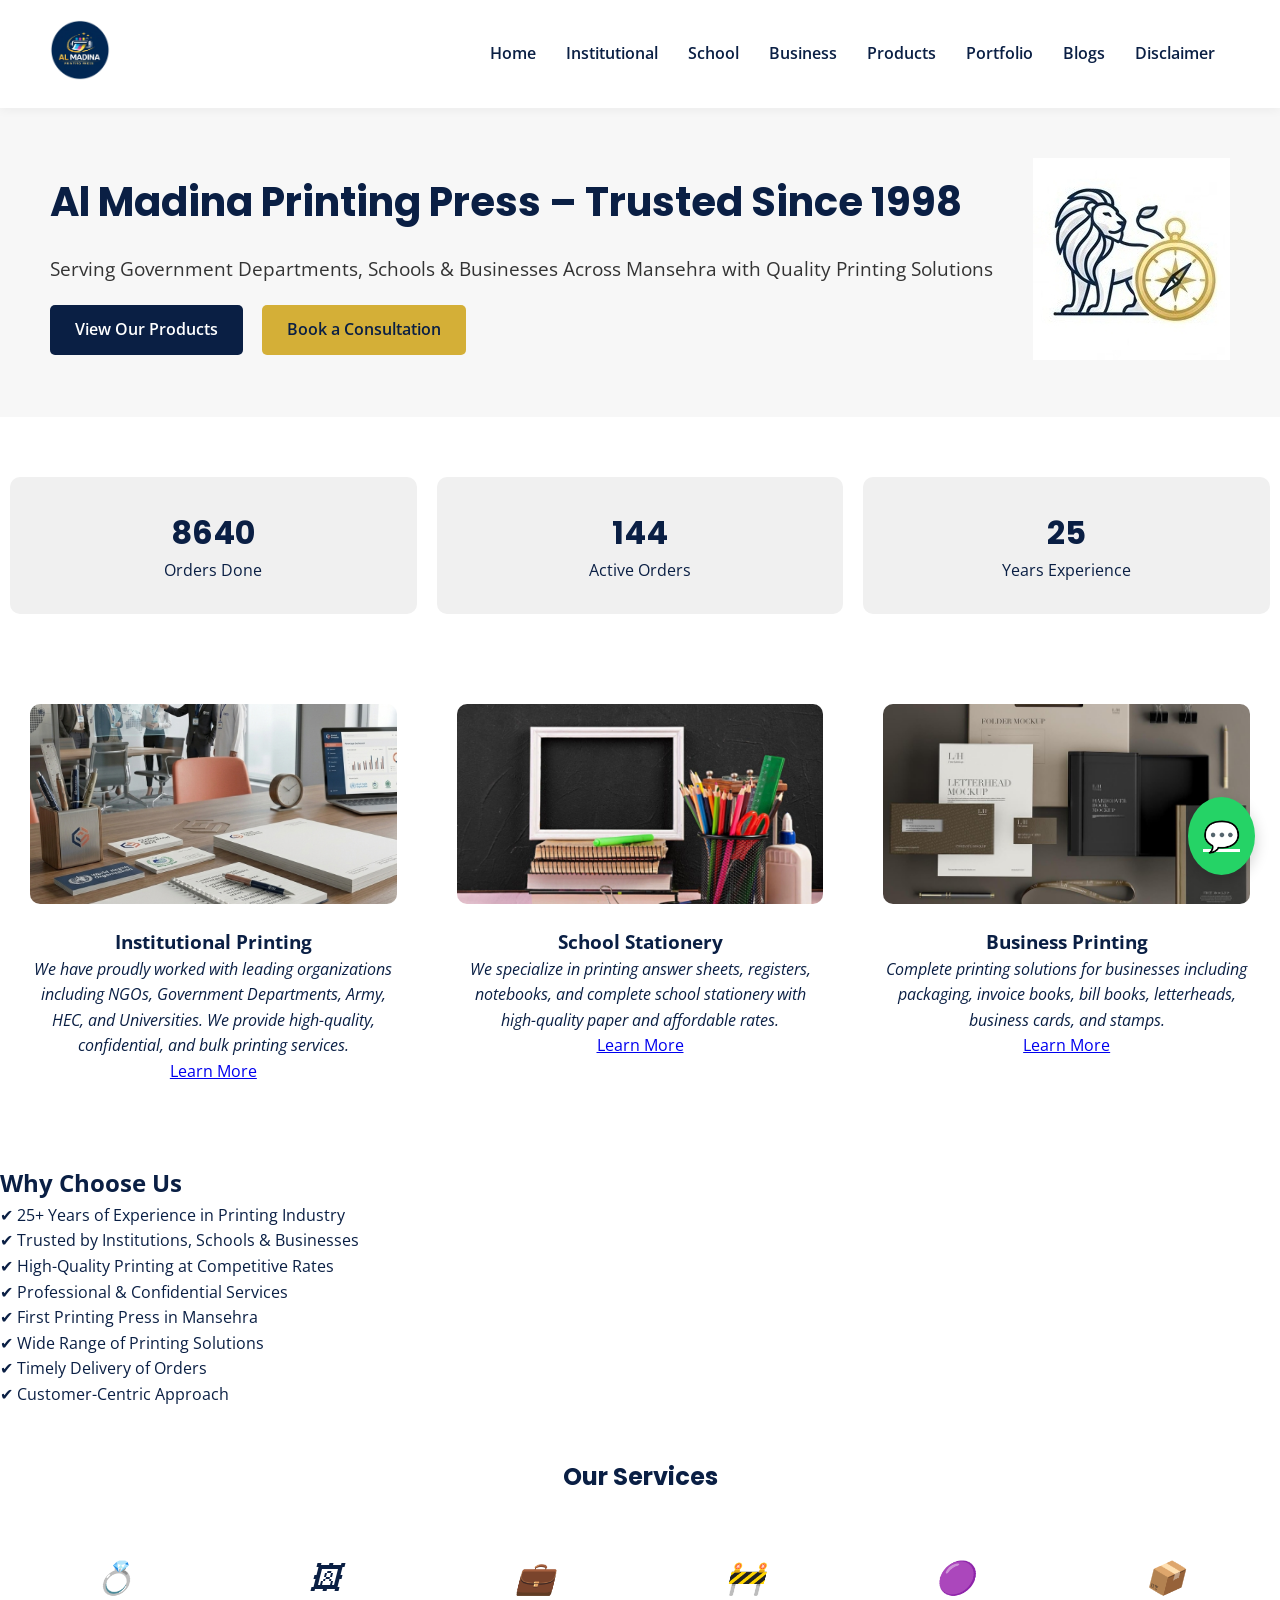
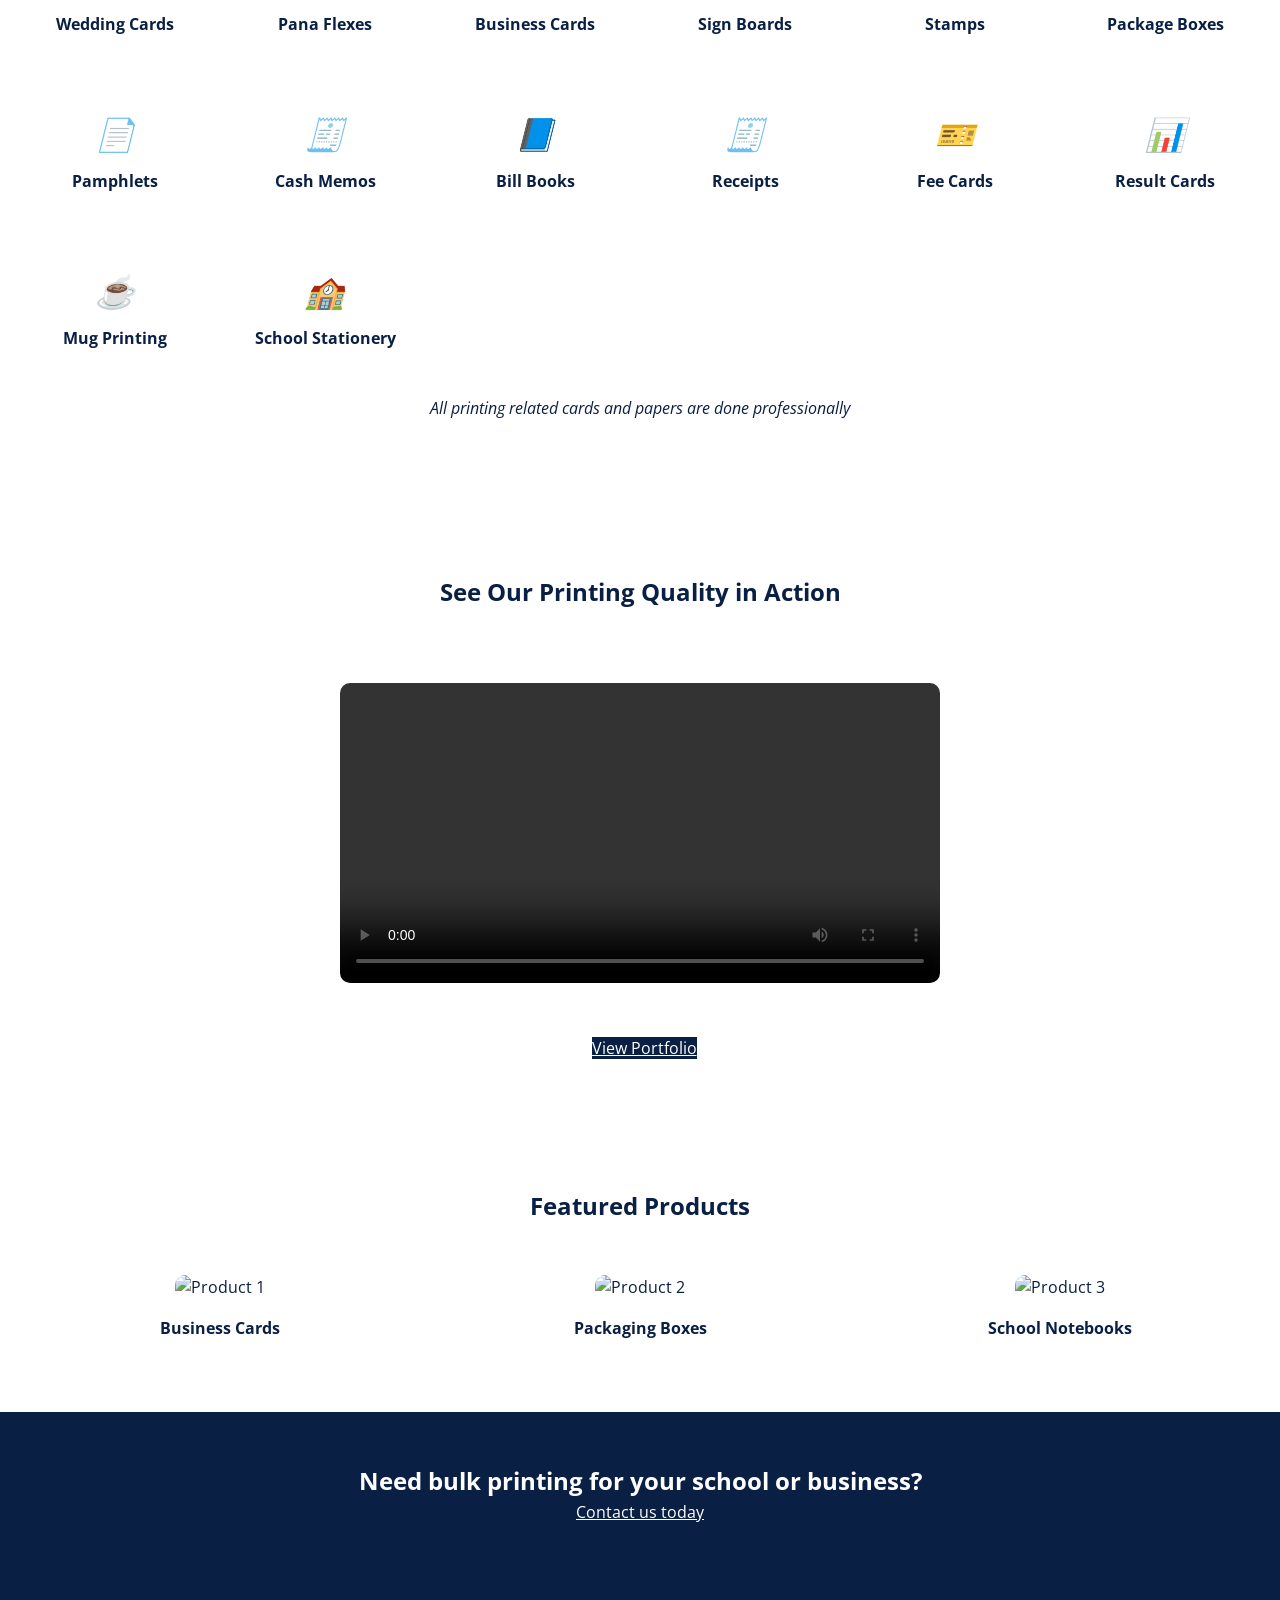
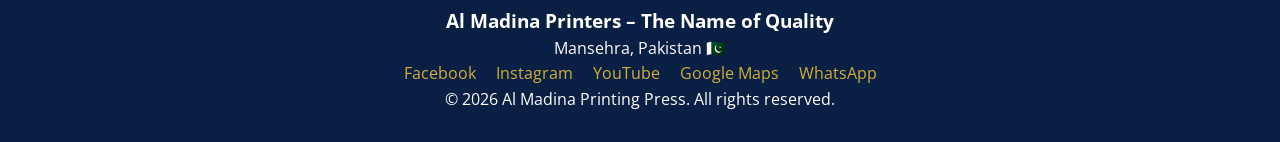
==== index.html @ a1e6d7e3 "Add initial index.html for website Initial commit of the index.html file for Al Madina Printing Pres" ====
<!DOCTYPE html>
<html lang="en">
<head>
  <meta charset="UTF-8">
  <meta name="viewport" content="width=device-width, initial-scale=1.0">
  <title>Al Madina Printing Press | Trusted Printing Services in Mansehra</title>
  <meta name="description" content="Official website of Al Madina Printing Press, offering premium printing services for schools, businesses, and government institutions in Mansehra. Responsive, animated, professional website.">
  
  <!-- Fonts -->
  <link href="https://fonts.googleapis.com/css2?family=Open+Sans&family=Poppins:wght@600;700&display=swap" rel="stylesheet">
  
  <!-- Stylesheet -->
  <link rel="stylesheet" href="style.css">

  <!-- Favicon -->
  <link rel="icon" href="logo.png">
</head>
<body>

  <!-- NAVBAR -->
  <header>
    <nav class="navbar">
      <div class="logo">
        <img src="logo.png" alt="Al Madina Printing Press Logo">
      </div>
      <ul class="nav-links">
        <li><a href="index.html">Home</a></li>
        <li><a href="institutional.html">Institutional</a></li>
        <li><a href="school.html">School</a></li>
        <li><a href="business.html">Business</a></li>
        <li><a href="products.html">Products</a></li>
        <li><a href="portfolio.html">Portfolio</a></li>
        <li><a href="blogs.html">Blogs</a></li>
        <li><a href="disclaimer.html">Disclaimer</a></li>
      </ul>
      <div class="hamburger">
        <span></span><span></span><span></span>
      </div>
    </nav>
  </header>

  <!-- HERO SECTION -->
  <section class="hero">
    <div class="hero-text">
      <h1>Al Madina Printing Press – Trusted Since 1998</h1>
      <p>Serving Government Departments, Schools & Businesses Across Mansehra with Quality Printing Solutions</p>
      <div class="hero-buttons">
        <a href="products.html" class="btn btn-primary">View Our Products</a>
        <a href="https://wa.me/923155527513" class="btn btn-secondary">Book a Consultation</a>
      </div>
    </div>
    <div class="hero-image">
      <img src="hero.png" alt="Hero Image of Printing Press">
    </div>
  </section>

  <!-- STATS SECTION -->
  <section class="stats">
    <div class="stat-card">
      <h2 class="counter" data-target="12000">0</h2>
      <p>Orders Done</p>
    </div>
    <div class="stat-card">
      <h2 class="counter" data-target="150">0</h2>
      <p>Active Orders</p>
    </div>
    <div class="stat-card">
      <h2 class="counter" data-target="25">0</h2>
      <p>Years Experience</p>
    </div>
  </section>

  <!-- 3 MAIN BLOCKS -->
  <section class="main-blocks">
    <div class="block">
      <img src="IP block.png" alt="Institutional Printing">
      <h3>Institutional Printing</h3>
      <p><em>We have proudly worked with leading organizations including NGOs, Government Departments, Army, HEC, and Universities. We provide high-quality, confidential, and bulk printing services.</em></p>
      <a href="institutional.html" class="btn btn-learn">Learn More</a>
    </div>
    <div class="block">
      <img src="SS block.png" alt="School Stationery">
      <h3>School Stationery</h3>
      <p><em>We specialize in printing answer sheets, registers, notebooks, and complete school stationery with high-quality paper and affordable rates.</em></p>
      <a href="school.html" class="btn btn-learn">Learn More</a>
    </div>
    <div class="block">
      <img src="BP block.png" alt="Business Printing">
      <h3>Business Printing</h3>
      <p><em>Complete printing solutions for businesses including packaging, invoice books, bill books, letterheads, business cards, and stamps.</em></p>
      <a href="business.html" class="btn btn-learn">Learn More</a>
    </div>
  </section>

  <!-- WHY CHOOSE US -->
  <section class="why-choose-us">
    <h2>Why Choose Us</h2>
    <ul class="choose-list">
      <li>✔ 25+ Years of Experience in Printing Industry</li>
      <li>✔ Trusted by Institutions, Schools & Businesses</li>
      <li>✔ High-Quality Printing at Competitive Rates</li>
      <li>✔ Professional & Confidential Services</li>
      <li>✔ First Printing Press in Mansehra</li>
      <li>✔ Wide Range of Printing Solutions</li>
      <li>✔ Timely Delivery of Orders</li>
      <li>✔ Customer-Centric Approach</li>
    </ul>
  </section>

  <!-- SERVICES SECTION -->
  <section class="services">
    <h2>Our Services</h2>
    <div class="service-grid">
      <div class="service-card"><i class="icon">💍</i><h4>Wedding Cards</h4></div>
      <div class="service-card"><i class="icon">🖼</i><h4>Pana Flexes</h4></div>
      <div class="service-card"><i class="icon">💼</i><h4>Business Cards</h4></div>
      <div class="service-card"><i class="icon">🚧</i><h4>Sign Boards</h4></div>
      <div class="service-card"><i class="icon">🟣</i><h4>Stamps</h4></div>
      <div class="service-card"><i class="icon">📦</i><h4>Package Boxes</h4></div>
      <div class="service-card"><i class="icon">📄</i><h4>Pamphlets</h4></div>
      <div class="service-card"><i class="icon">🧾</i><h4>Cash Memos</h4></div>
      <div class="service-card"><i class="icon">📘</i><h4>Bill Books</h4></div>
      <div class="service-card"><i class="icon">🧾</i><h4>Receipts</h4></div>
      <div class="service-card"><i class="icon">🎫</i><h4>Fee Cards</h4></div>
      <div class="service-card"><i class="icon">📊</i><h4>Result Cards</h4></div>
      <div class="service-card"><i class="icon">☕</i><h4>Mug Printing</h4></div>
      <div class="service-card"><i class="icon">🏫</i><h4>School Stationery</h4></div>
    </div>
    <p class="services-note"><em>All printing related cards and papers are done professionally</em></p>
  </section>

<!-- VIDEO SECTION -->
‎  <section class="video-section">
‎    <h2>See Our Printing Quality in Action</h2>
‎    <div class="video-container">
‎      <video src="portfolio.mp4" controls loop></video>
‎    </div>
‎    <a href="portfolio.html" class="btn btn-primary">View Portfolio</a>
‎  </section>
‎
  
  <!-- FEATURED PRODUCTS -->
  <section class="featured-products">
    <h2>Featured Products</h2>
    <div class="products-grid">
      <div class="product-card"><img src="product1.png" alt="Product 1"><h4>Business Cards</h4></div>
      <div class="product-card"><img src="product2.png" alt="Product 2"><h4>Packaging Boxes</h4></div>
      <div class="product-card"><img src="product3.png" alt="Product 3"><h4>School Notebooks</h4></div>
    </div>
  </section>

  <!-- CTA SECTION -->
  <section class="cta">
    <h2>Need bulk printing for your school or business?</h2>
    <a href="https://wa.me/923155527513" class="btn btn-primary cta-btn">Contact us today</a>
  </section>

  <!-- FOOTER -->
  <footer>
    <div class="footer-top">
      <h3>Al Madina Printers – The Name of Quality</h3>
      <p>Mansehra, Pakistan 🇵🇰</p>
      <div class="social-links">
        <a href="https://www.facebook.com/graphicsdesigns.printers">Facebook</a>
        <a href="https://www.instagram.com/axlambhi315/">Instagram</a>
        <a href="https://www.youtube.com/channel/UCtE1zO9aeRJGJ1VaBZjP7AQ">YouTube</a>
        <a href="https://maps.app.goo.gl/PntUtG64nj4XSime7">Google Maps</a>
        <a href="https://wa.me/923155527513">WhatsApp</a>
      </div>
      <p>© 2026 Al Madina Printing Press. All rights reserved.</p>
    </div>
  </footer>

  <!-- FLOATING WHATSAPP -->
  <a href="https://wa.me/923155527513" class="whatsapp-float">💬</a>

  <!-- Scripts -->
  <script src="script.js"></script>
</body>
</html>
---- style.css ----
/* ===== GENERAL ===== */
* {
  margin: 0;
  padding: 0;
  box-sizing: border-box;
  font-family: 'Open Sans', sans-serif;
}

body {
  background-color: #FFFFFF;
  color: #0A1F44;
  line-height: 1.6;
}

/* ===== NAVBAR ===== */
.navbar {
  display: flex;
  justify-content: space-between;
  align-items: center;
  padding: 20px 50px;
  background-color: #FFFFFF;
  position: sticky;
  top: 0;
  z-index: 1000;
  box-shadow: 0 2px 10px rgba(0,0,0,0.05);
}

.navbar .logo img {
  height: 60px;
}

.nav-links {
  display: flex;
  list-style: none;
}

.nav-links li a {
  text-decoration: none;
  color: #0A1F44;
  font-weight: 600;
  padding: 10px 15px;
  position: relative;
}

.nav-links li a::after {
  content: '';
  position: absolute;
  width: 0;
  height: 2px;
  background-color: #D4AF37;
  left: 0;
  bottom: 0;
  transition: 0.3s;
}

.nav-links li a:hover::after {
  width: 100%;
}

/* Hamburger */
.hamburger {
  display: none;
  flex-direction: column;
  cursor: pointer;
}
.hamburger span {
  height: 3px;
  width: 25px;
  background: #0A1F44;
  margin-bottom: 5px;
  border-radius: 2px;
}

/* ===== HERO ===== */
.hero {
  display: flex;
  justify-content: space-between;
  align-items: center;
  padding: 50px;
  background-color: #f7f7f7;
  flex-wrap: wrap;
}

.hero-text h1 {
  font-family: 'Poppins', sans-serif;
  font-size: 2.5rem;
  color: #0A1F44;
  margin-bottom: 20px;
  animation: fadeInUp 1s ease forwards;
}

.hero-text p {
  font-size: 1.2rem;
  margin-bottom: 20px;
  color: #333;
  animation: fadeInUp 1.2s ease forwards;
}

.hero-buttons .btn {
  padding: 12px 25px;
  margin-right: 15px;
  border-radius: 5px;
  text-decoration: none;
  font-weight: 600;
  transition: 0.3s;
  display: inline-block;
  animation: fadeInUp 1.4s ease forwards;
}

.btn-primary {
  background-color: #0A1F44;
  color: #fff;
}

.btn-primary:hover {
  background-color: #D4AF37;
  color: #0A1F44;
}

.btn-secondary {
  background-color: #D4AF37;
  color: #0A1F44;
}

.btn-secondary:hover {
  background-color: #0A1F44;
  color: #fff;
}

/* HERO VIDEO / IMAGE */
.hero-video img, .hero-video video {
  max-width: 450px;
  width: 100%;
  border-radius: 10px;
  animation: fadeIn 1.5s ease forwards;
}

/* ===== STATS ===== */
.stats {
  display: flex;
  justify-content: space-around;
  margin: 50px 0;
  flex-wrap: wrap;
}

.stat-card {
  background: #f0f0f0;
  padding: 30px 20px;
  border-radius: 10px;
  text-align: center;
  margin: 10px;
  flex: 1 1 200px;
  animation: fadeInUp 1s ease forwards;
}

.stat-card h2 {
  font-family: 'Poppins', sans-serif;
  font-size: 2rem;
  color: #0A1F44;
}

/* ===== MAIN BLOCKS ===== */
.main-blocks {
  display: flex;
  justify-content: space-between;
  flex-wrap: wrap;
  margin: 50px 0;
}

.block {
  background: #fff;
  text-align: center;
  flex: 1 1 300px;
  margin: 10px;
  border-radius: 10px;
  padding: 20px;
  transition: transform 0.3s, box-shadow 0.3s;
}

.block img {
  width: 100%;
  height: 200px;
  object-fit: cover;
  border-radius: 10px;
  margin-bottom: 15px;
}

.block:hover {
  transform: scale(1.05);
  box-shadow: 0 15px 30px rgba(0,0,0,0.2);
}

/* ===== SERVICES ===== */
.services {
  padding: 50px 20px;
  text-align: center;
}

.services h2 {
  font-family: 'Poppins', sans-serif;
  margin-bottom: 30px;
}

.service-grid {
  display: grid;
  grid-template-columns: repeat(auto-fit, minmax(180px, 1fr));
  gap: 20px;
}

.service-card {
  background: #fff;
  border-radius: 10px;
  padding: 25px 15px;
  transition: transform 0.3s, box-shadow 0.3s;
  cursor: pointer;
}

.service-card:hover, .service-card.active {
  transform: scale(1.08);
  box-shadow: 0 20px 40px rgba(0,0,0,0.2);
  border: 2px solid #D4AF37;
}

.service-card i {
  font-size: 2rem;
  margin-bottom: 10px;
  display: block;
  color: #0A1F44;
}

.services-note {
  margin-top: 20px;
  font-style: italic;
}

/* ===== VIDEO SECTION ===== */
.video-section {
  padding: 50px 20px;
  text-align: center;
}

.video-container {
  max-width: 600px;
  margin: 20px auto;
}

.video-container video {
  width: 100%;
  border-radius: 10px;
}

/* ===== FEATURED PRODUCTS ===== */
.featured-products {
  padding: 50px 20px;
  text-align: center;
}

.products-grid {
  display: grid;
  grid-template-columns: repeat(auto-fit, minmax(180px, 1fr));
  gap: 20px;
  margin-top: 30px;
}

.product-card {
  background: #fff;
  border-radius: 10px;
  padding: 20px;
  transition: transform 0.3s, box-shadow 0.3s;
}

.product-card img {
  width: 100%;
  border-radius: 10px;
  margin-bottom: 15px;
}

.product-card:hover, .product-card.active {
  transform: scale(1.08);
  box-shadow: 0 20px 40px rgba(0,0,0,0.2);
  border: 2px solid #D4AF37;
}

/* ===== CTA ===== */
.cta {
  background: #0A1F44;
  color: #fff;
  text-align: center;
  padding: 50px 20px;
}

.cta .cta-btn {
  margin-top: 20px;
}

/* ===== FOOTER ===== */
footer {
  background: #0A1F44;
  color: #fff;
  padding: 30px 20px;
  text-align: center;
}

footer a {
  color: #D4AF37;
  margin: 0 8px;
  text-decoration: none;
}

footer a:hover {
  text-decoration: underline;
}

/* ===== FLOATING WHATSAPP ===== */
.whatsapp-float {
  position: fixed;
  bottom: 25px;
  right: 25px;
  background-color: #25D366;
  color: #fff;
  font-size: 30px;
  padding: 15px;
  border-radius: 50%;
  z-index: 1000;
  box-shadow: 0 5px 15px rgba(0,0,0,0.2);
}

/* ===== ANIMATIONS ===== */
@keyframes fadeInUp {
  0% {opacity:0; transform: translateY(20px);}
  100% {opacity:1; transform: translateY(0);}
}

@keyframes fadeIn {
  0% {opacity:0;}
  100% {opacity:1;}
}

/* ===== RESPONSIVE ===== */
@media (max-width: 991px) {
  .hero {flex-direction: column; text-align: center;}
  .hero-video {margin-top: 30px;}
  .nav-links {display: none; flex-direction: column;}
  .hamburger {display: flex;}
                               }
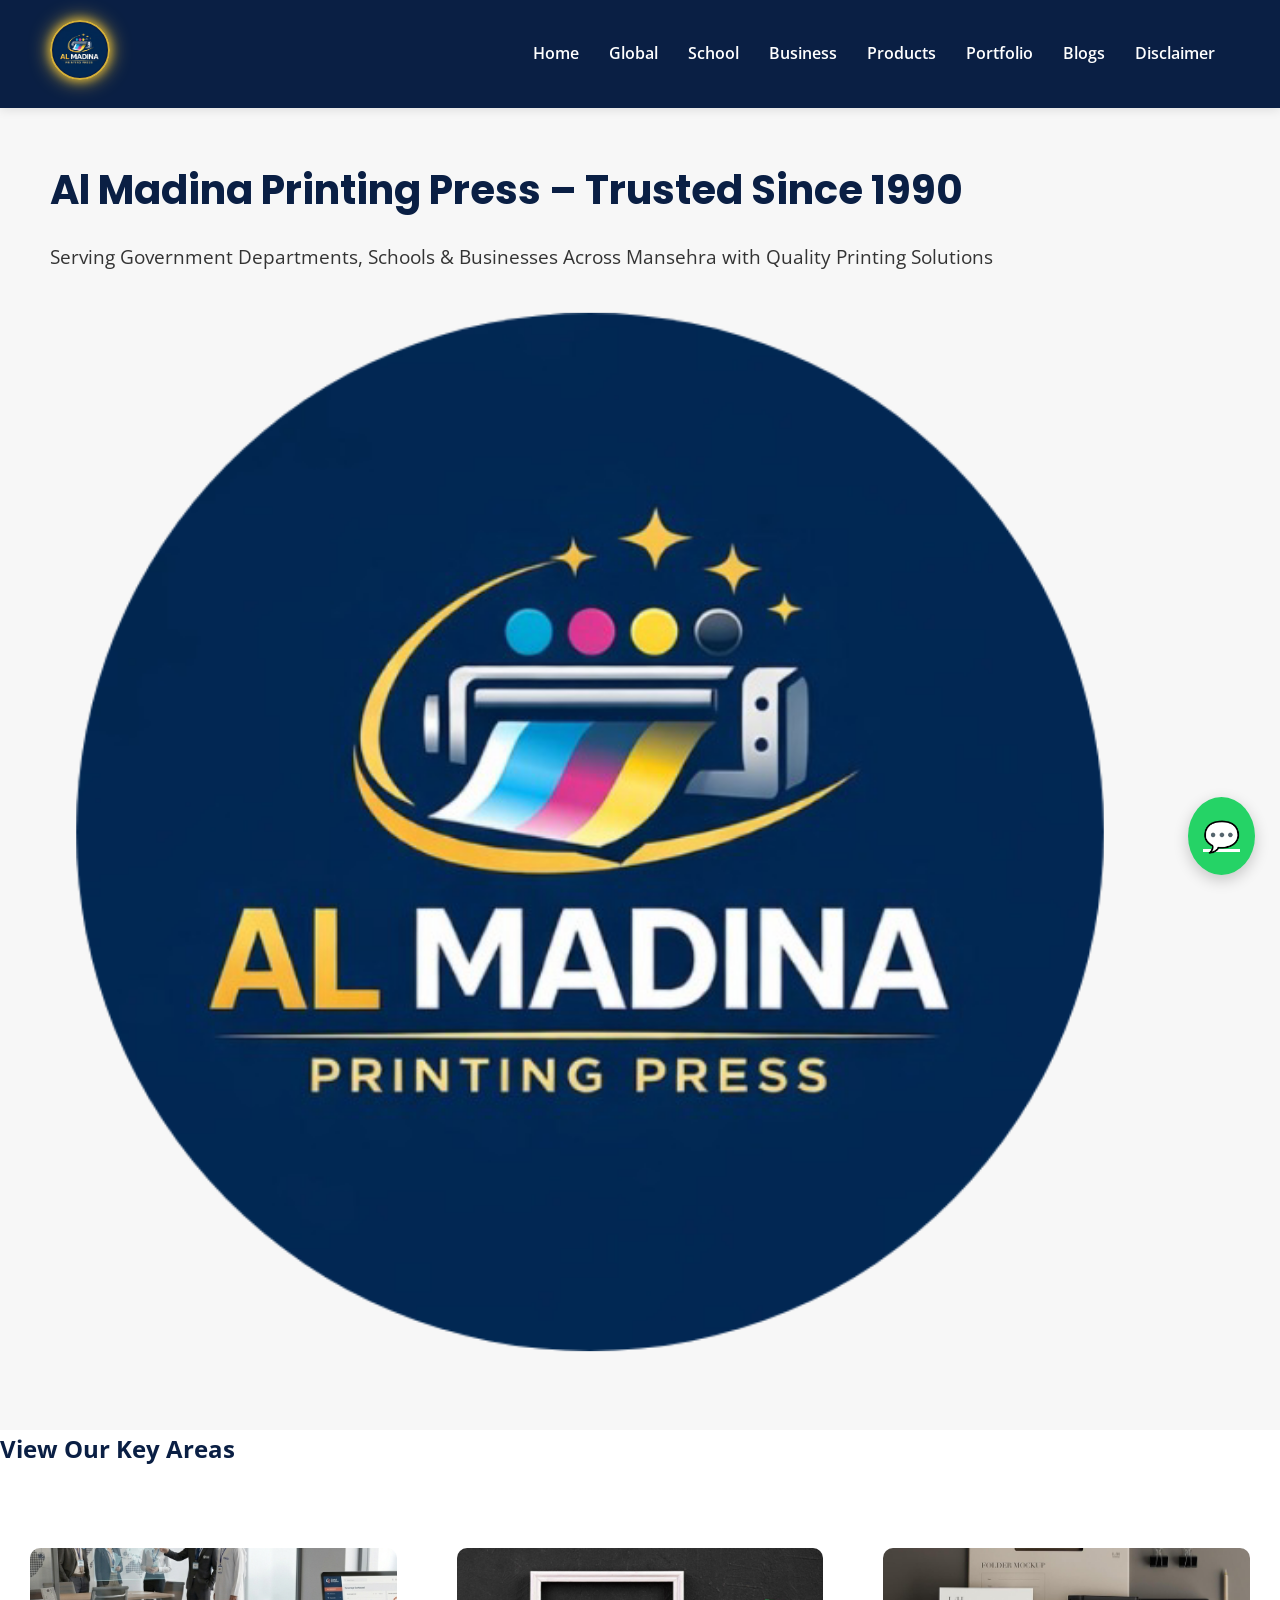
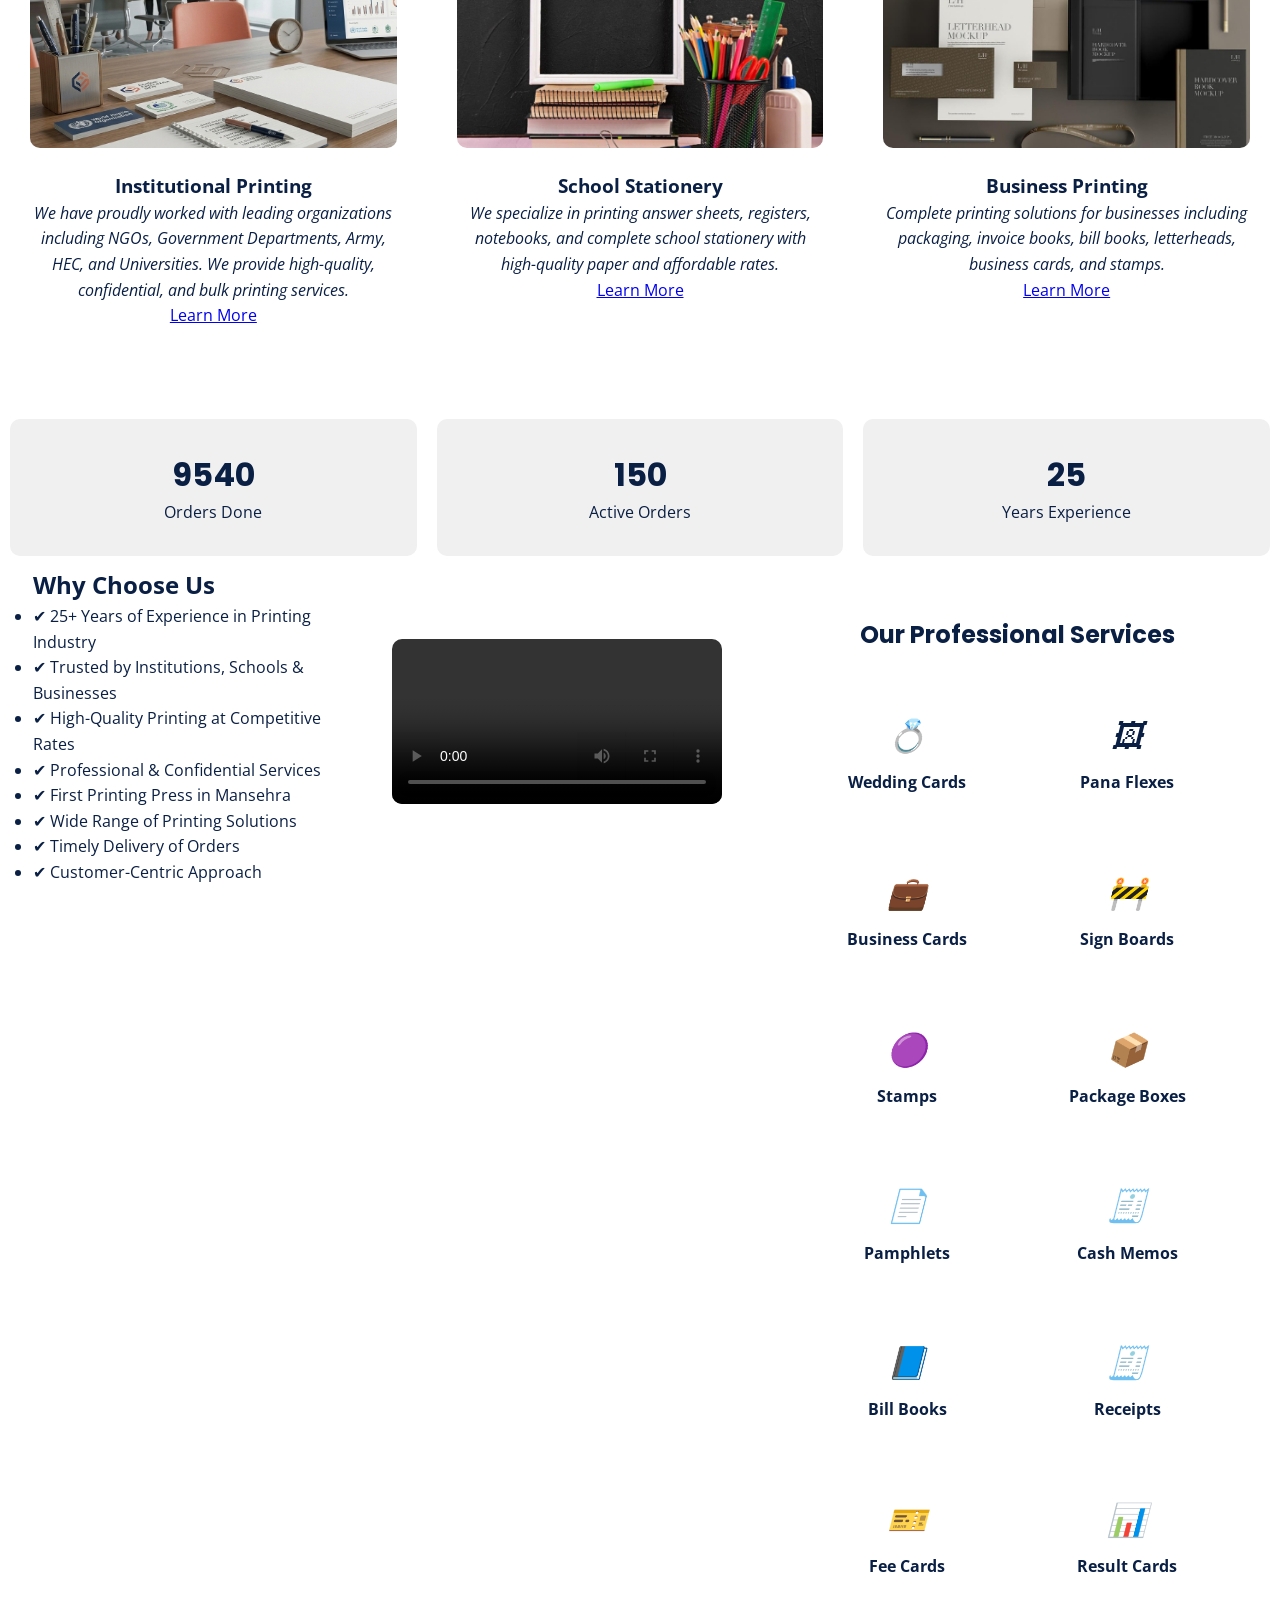
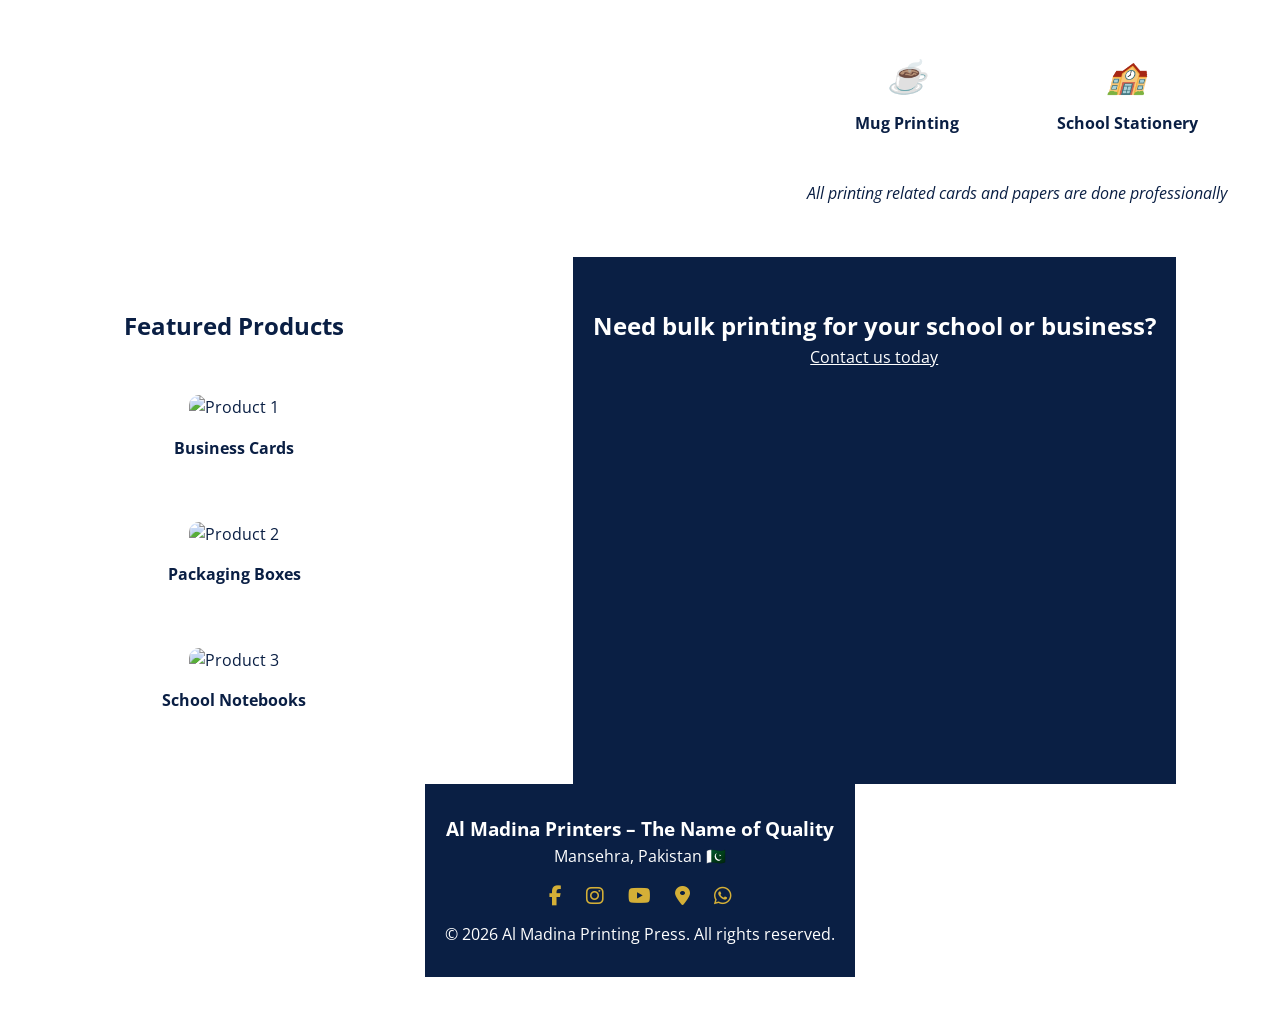
==== commit 180b993e: "Update navigation and content in index.html" ====
--- a/index.html
+++ b/index.html
@@ -8,6 +8,9 @@
   
   <!-- Fonts -->
   <link href="https://fonts.googleapis.com/css2?family=Open+Sans&family=Poppins:wght@600;700&display=swap" rel="stylesheet">
+
+
+  <link rel="stylesheet" href="https://cdnjs.cloudflare.com/ajax/libs/font-awesome/6.5.0/css/all.min.css">
   
   <!-- Stylesheet -->
   <link rel="stylesheet" href="style.css">
@@ -25,7 +28,7 @@
       </div>
       <ul class="nav-links">
         <li><a href="index.html">Home</a></li>
-        <li><a href="institutional.html">Institutional</a></li>
+        <li><a href="institutional.html">Global</a></li>
         <li><a href="school.html">School</a></li>
         <li><a href="business.html">Business</a></li>
         <li><a href="products.html">Products</a></li>
@@ -42,34 +45,22 @@
   <!-- HERO SECTION -->
   <section class="hero">
     <div class="hero-text">
-      <h1>Al Madina Printing Press – Trusted Since 1998</h1>
+      <h1>Al Madina Printing Press – Trusted Since 1990</h1>
       <p>Serving Government Departments, Schools & Businesses Across Mansehra with Quality Printing Solutions</p>
-      <div class="hero-buttons">
-        <a href="products.html" class="btn btn-primary">View Our Products</a>
-        <a href="https://wa.me/923155527513" class="btn btn-secondary">Book a Consultation</a>
-      </div>
+      
     </div>
     <div class="hero-image">
-      <img src="hero.png" alt="Hero Image of Printing Press">
+      <img src="logo.png" alt="Hero Image of Printing Press">
     </div>
   </section>
 
-  <!-- STATS SECTION -->
-  <section class="stats">
-    <div class="stat-card">
-      <h2 class="counter" data-target="12000">0</h2>
-      <p>Orders Done</p>
-    </div>
-    <div class="stat-card">
-      <h2 class="counter" data-target="150">0</h2>
-      <p>Active Orders</p>
-    </div>
-    <div class="stat-card">
-      <h2 class="counter" data-target="25">0</h2>
-      <p>Years Experience</p>
-    </div>
+
+    
   </section>
-
+<section class="main-heading">
+  <h2>View Our Key Areas</h2>
+</section>
+  
   <!-- 3 MAIN BLOCKS -->
   <section class="main-blocks">
     <div class="block">
@@ -92,24 +83,54 @@
     </div>
   </section>
 
-  <!-- WHY CHOOSE US -->
-  <section class="why-choose-us">
-    <h2>Why Choose Us</h2>
-    <ul class="choose-list">
-      <li>✔ 25+ Years of Experience in Printing Industry</li>
-      <li>✔ Trusted by Institutions, Schools & Businesses</li>
-      <li>✔ High-Quality Printing at Competitive Rates</li>
-      <li>✔ Professional & Confidential Services</li>
-      <li>✔ First Printing Press in Mansehra</li>
-      <li>✔ Wide Range of Printing Solutions</li>
-      <li>✔ Timely Delivery of Orders</li>
-      <li>✔ Customer-Centric Approach</li>
-    </ul>
-  </section>
+
+  
+  <!-- STATS SECTION -->
+  <section class="stats">
+    <div class="stat-card">
+      <h2 class="counter" data-target="12000">0</h2>
+      <p>Orders Done</p>
+    </div>
+    <div class="stat-card">
+      <h2 class="counter" data-target="150">0</h2>
+      <p>Active Orders</p>
+    </div>
+    <div class="stat-card">
+      <h2 class="counter" data-target="25">0</h2>
+      <p>Years Experience</p>
+    </div>
+
+
+    
+<section class="why-choose-us">
+  <div class="choose-container">
+
+    <!-- LEFT CONTENT -->
+    <div class="choose-content">
+      <h2>Why Choose Us</h2>
+      <ul class="choose-list">
+        <li>✔ 25+ Years of Experience in Printing Industry</li>
+        <li>✔ Trusted by Institutions, Schools & Businesses</li>
+        <li>✔ High-Quality Printing at Competitive Rates</li>
+        <li>✔ Professional & Confidential Services</li>
+        <li>✔ First Printing Press in Mansehra</li>
+        <li>✔ Wide Range of Printing Solutions</li>
+        <li>✔ Timely Delivery of Orders</li>
+        <li>✔ Customer-Centric Approach</li>
+      </ul>
+    </div>
+
+    <!-- RIGHT VIDEO -->
+    <div class="choose-video">
+<video id="portfolioVideo" src="portfolio.mp4" controls></video>
+    </div>
+
+  </div>
+</section>
 
   <!-- SERVICES SECTION -->
   <section class="services">
-    <h2>Our Services</h2>
+    <h2>Our Professional Services</h2>
     <div class="service-grid">
       <div class="service-card"><i class="icon">💍</i><h4>Wedding Cards</h4></div>
       <div class="service-card"><i class="icon">🖼</i><h4>Pana Flexes</h4></div>
@@ -129,15 +150,7 @@
     <p class="services-note"><em>All printing related cards and papers are done professionally</em></p>
   </section>
 
-<!-- VIDEO SECTION -->
-‎  <section class="video-section">
-‎    <h2>See Our Printing Quality in Action</h2>
-‎    <div class="video-container">
-‎      <video src="portfolio.mp4" controls loop></video>
-‎    </div>
-‎    <a href="portfolio.html" class="btn btn-primary">View Portfolio</a>
-‎  </section>
-‎
+
   
   <!-- FEATURED PRODUCTS -->
   <section class="featured-products">
@@ -161,12 +174,12 @@
       <h3>Al Madina Printers – The Name of Quality</h3>
       <p>Mansehra, Pakistan 🇵🇰</p>
       <div class="social-links">
-        <a href="https://www.facebook.com/graphicsdesigns.printers">Facebook</a>
-        <a href="https://www.instagram.com/axlambhi315/">Instagram</a>
-        <a href="https://www.youtube.com/channel/UCtE1zO9aeRJGJ1VaBZjP7AQ">YouTube</a>
-        <a href="https://maps.app.goo.gl/PntUtG64nj4XSime7">Google Maps</a>
-        <a href="https://wa.me/923155527513">WhatsApp</a>
-      </div>
+  <a href="https://www.facebook.com/graphicsdesigns.printers"><i class="fab fa-facebook-f"></i></a>
+  <a href="https://www.instagram.com/axlambhi315/"><i class="fab fa-instagram"></i></a>
+  <a href="https://www.youtube.com/channel/UCtE1zO9aeRJGJ1VaBZjP7AQ"><i class="fab fa-youtube"></i></a>
+  <a href="https://maps.app.goo.gl/PntUtG64nj4XSime7"><i class="fas fa-map-marker-alt"></i></a>
+  <a href="https://wa.me/923155527513"><i class="fab fa-whatsapp"></i></a>
+</div>
       <p>© 2026 Al Madina Printing Press. All rights reserved.</p>
     </div>
   </footer>
--- a/style.css
+++ b/style.css
@@ -12,23 +12,29 @@
   line-height: 1.6;
 }
 
+
 /* ===== NAVBAR ===== */
 .navbar {
   display: flex;
   justify-content: space-between;
   align-items: center;
   padding: 20px 50px;
-  background-color: #FFFFFF;
+  background-color: #0A1F44; /* DARK BLUE */
   position: sticky;
   top: 0;
   z-index: 1000;
-  box-shadow: 0 2px 10px rgba(0,0,0,0.05);
-}
-
+  box-shadow: 0 2px 10px rgba(0,0,0,0.1);
+}
+
+/* LOGO WITH GOLDEN GLOW */
 .navbar .logo img {
   height: 60px;
-}
-
+  border-radius: 50%;
+  border: 2px solid #D4AF37;
+  box-shadow: 0 0 10px #D4AF37, 0 0 20px #D4AF37;
+}
+
+/* NAV LINKS */
 .nav-links {
   display: flex;
   list-style: none;
@@ -36,12 +42,13 @@
 
 .nav-links li a {
   text-decoration: none;
-  color: #0A1F44;
+  color: #fff; /* WHITE TEXT */
   font-weight: 600;
   padding: 10px 15px;
   position: relative;
 }
 
+/* GOLDEN UNDERLINE EFFECT */
 .nav-links li a::after {
   content: '';
   position: absolute;
@@ -57,19 +64,21 @@
   width: 100%;
 }
 
-/* Hamburger */
+/* HAMBURGER */
 .hamburger {
   display: none;
   flex-direction: column;
   cursor: pointer;
 }
+
 .hamburger span {
   height: 3px;
   width: 25px;
-  background: #0A1F44;
+  background: #fff; /* WHITE ICON */
   margin-bottom: 5px;
   border-radius: 2px;
 }
+
 
 /* ===== HERO ===== */
 .hero {
@@ -326,16 +335,18 @@
 }
 
 /* ===== ANIMATIONS ===== */
-@keyframes fadeInUp {
-  0% {opacity:0; transform: translateY(20px);}
-  100% {opacity:1; transform: translateY(0);}
-}
-
-@keyframes fadeIn {
-  0% {opacity:0;}
-  100% {opacity:1;}
-}
-
+
+.block, .service-card, .product-card {
+  transition: transform 0.4s ease, box-shadow 0.4s ease;
+}
+
+.block:hover,
+.service-card:hover,
+.product-card:hover {
+  transform: translateY(-10px) scale(1.05);
+  box-shadow: 0 20px 40px rgba(0,0,0,0.2);
+  border: 2px solid #D4AF37;
+}
 /* ===== RESPONSIVE ===== */
 @media (max-width: 991px) {
   .hero {flex-direction: column; text-align: center;}
@@ -343,3 +354,67 @@
   .nav-links {display: none; flex-direction: column;}
   .hamburger {display: flex;}
                                }
+
+
+/* ===== WHY CHOOSE US + VIDEO ===== */
+.choose-container {
+  display: flex;
+  align-items: center;
+  justify-content: space-between;
+  gap: 30px;
+  flex-wrap: wrap;
+}
+
+.choose-content {
+  flex: 1;
+}
+
+.choose-video {
+  flex: 1;
+  max-width: 500px;
+}
+
+.choose-video video {
+  width: 100%;
+  border-radius: 10px;
+}
+
+/* MOBILE RESPONSIVE */
+@media (max-width: 768px) {
+  .choose-container {
+    flex-direction: column;
+  }
+
+  .choose-video {
+    margin-top: 20px;
+  }
+}
+
+
+.social-links a {
+  display: inline-block;
+  margin: 10px;
+  font-size: 20px;
+  color: #D4AF37;
+  transition: 0.3s;
+}
+
+.social-links a:hover {
+  color: #fff;
+  transform: scale(1.2);
+}
+
+
+/* ===== SCROLL ANIMATION ===== */
+.hidden {
+  opacity: 0;
+  transform: translateY(40px);
+  transition: all 0.8s ease;
+}
+
+.show {
+  opacity: 1;
+  transform: translateY(0);
+}
+
+
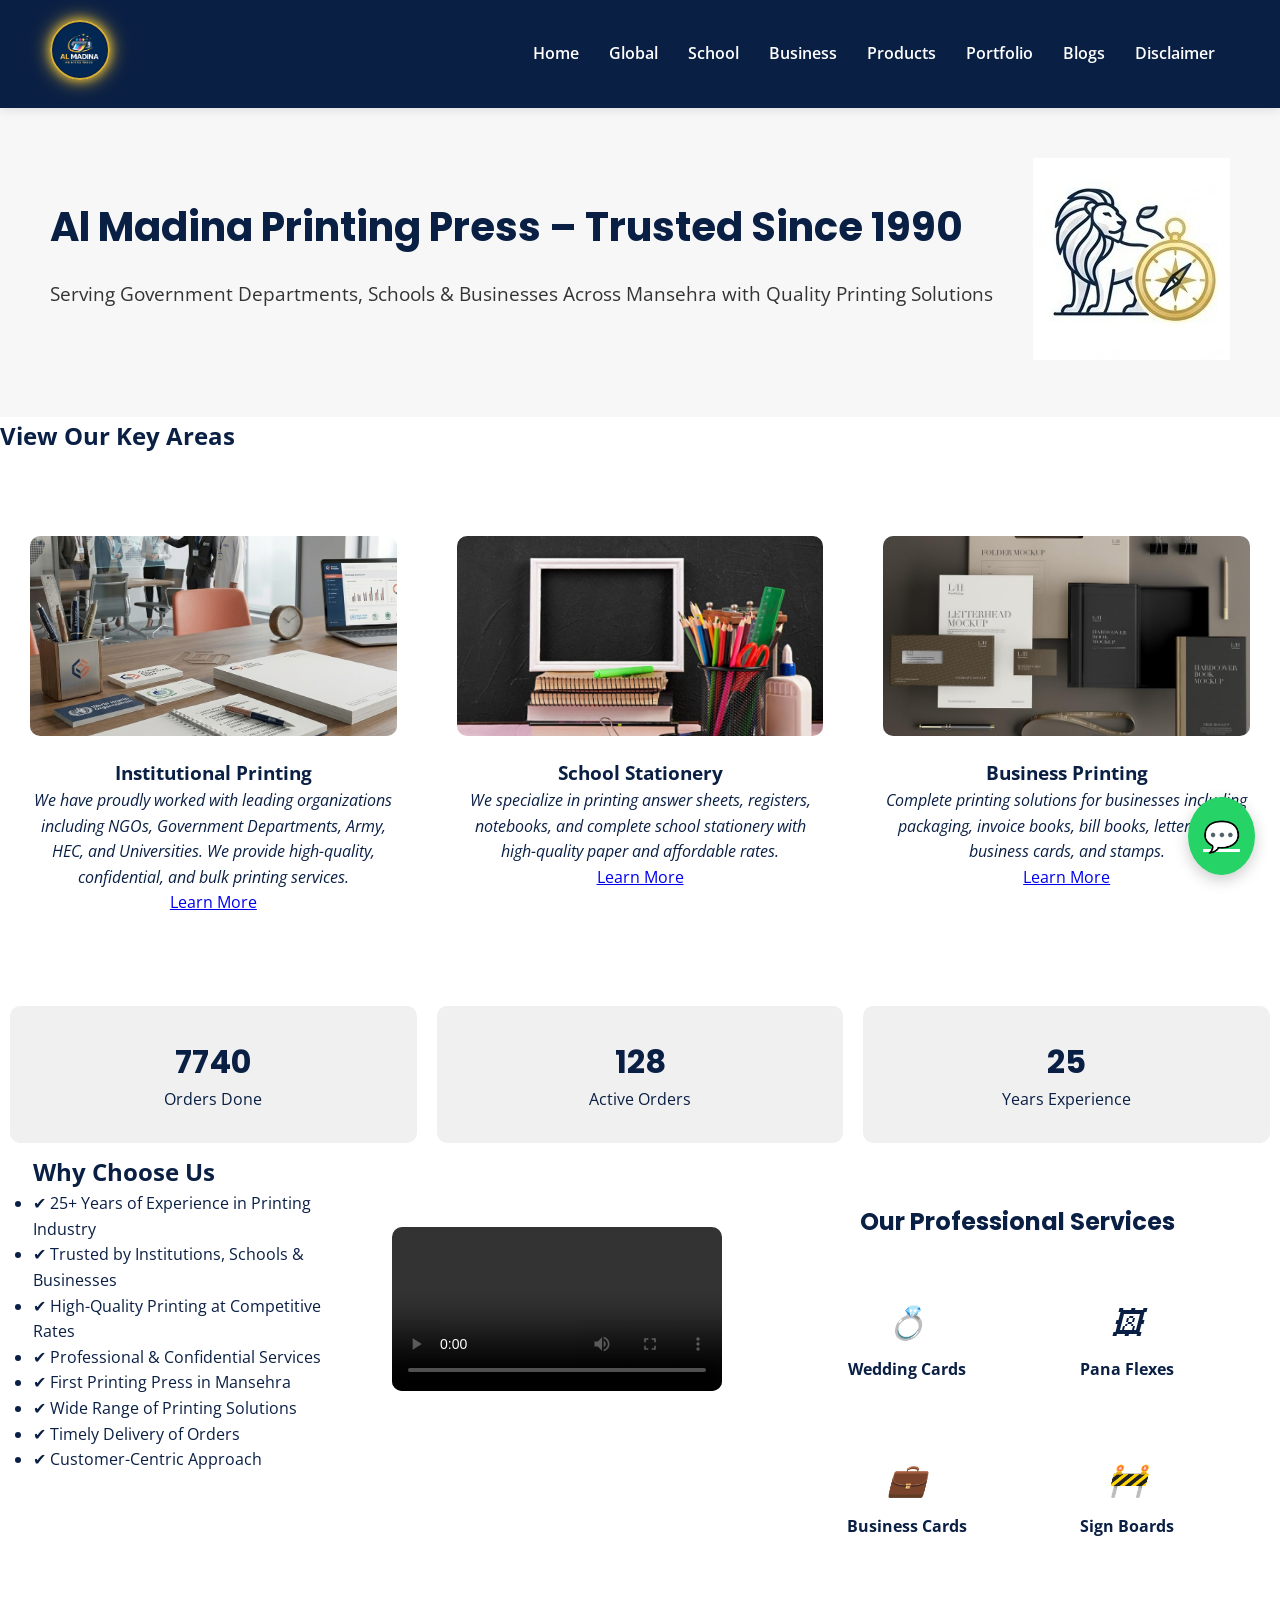
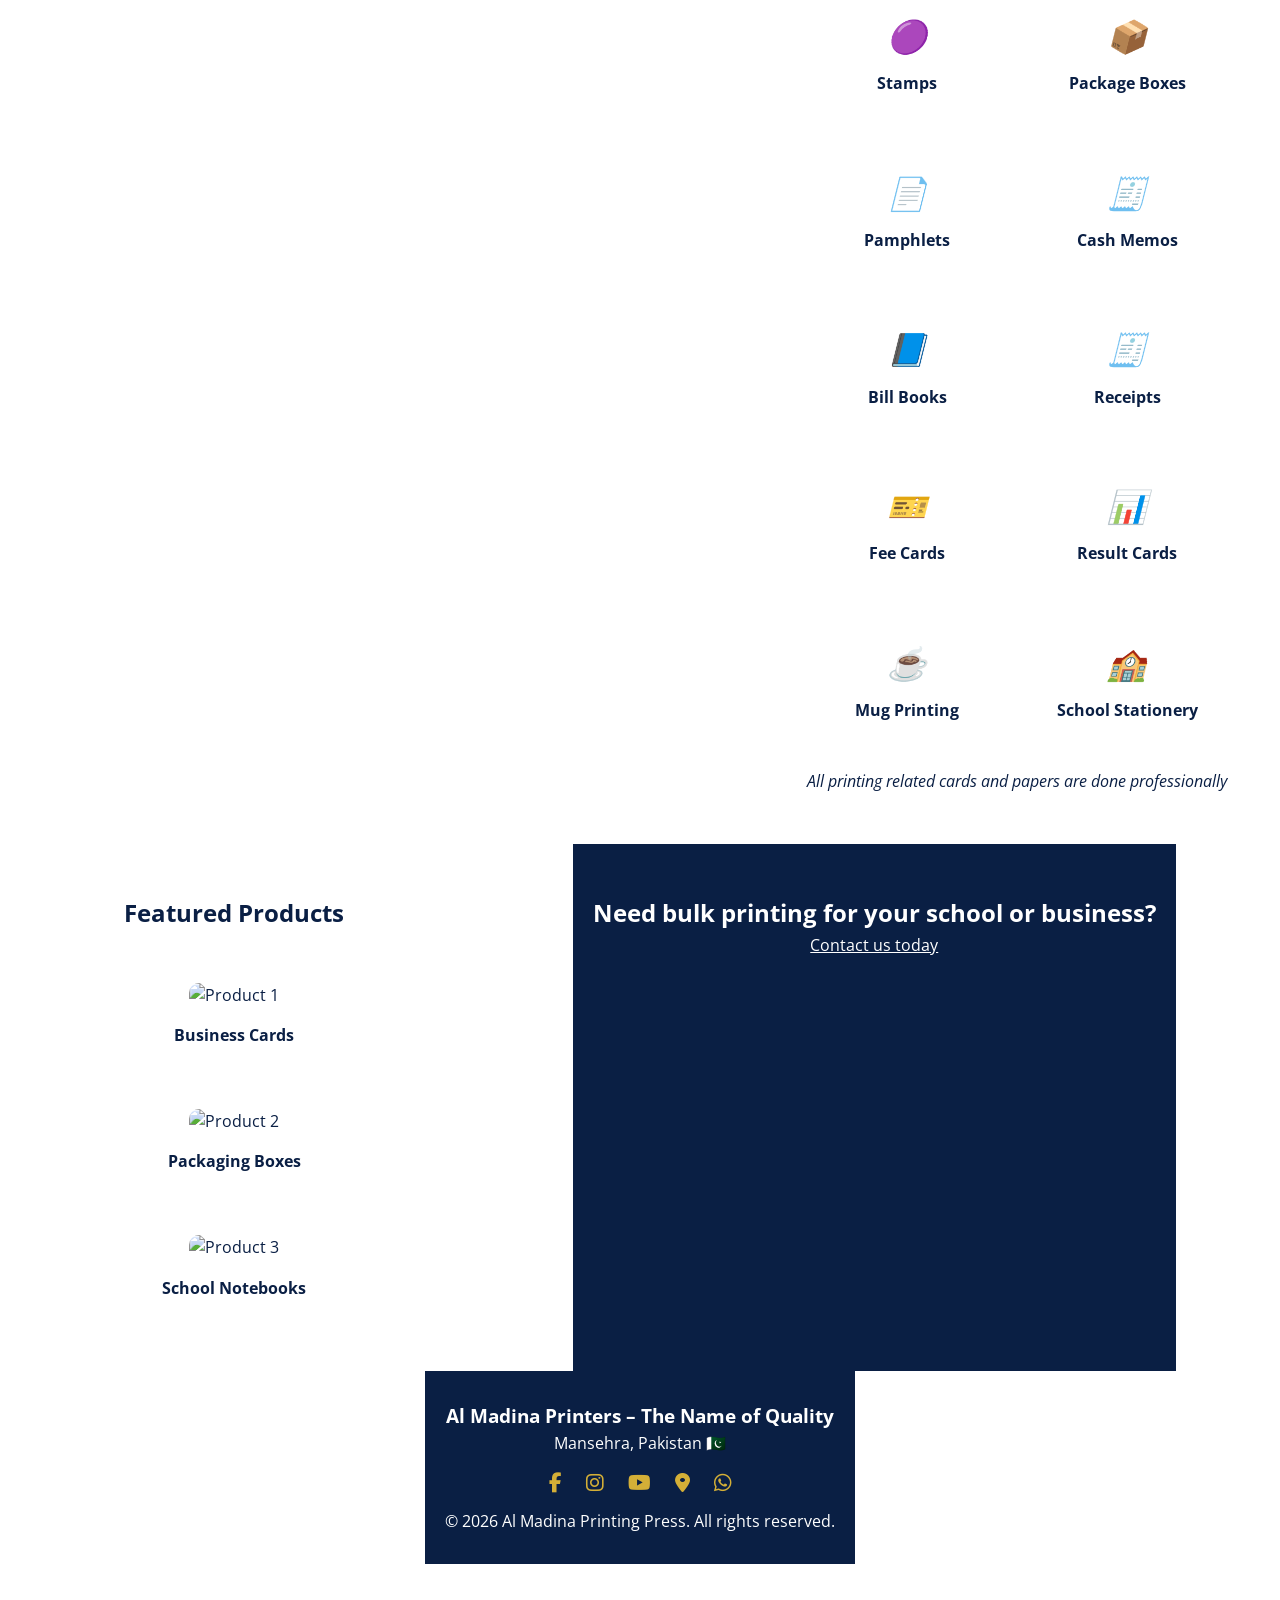
==== commit a01ce5de: "Replace logo image with hero image in index.html" ====
--- a/index.html
+++ b/index.html
@@ -50,7 +50,7 @@
       
     </div>
     <div class="hero-image">
-      <img src="logo.png" alt="Hero Image of Printing Press">
+      <img src="hero.png" alt="Hero Image of Printing Press">
     </div>
   </section>
 
--- a/style.css
+++ b/style.css
@@ -418,3 +418,18 @@
 }
 
 
+
+
+/* ==== Icons Styling ==== */
+.social-links a {
+  display: inline-block;
+  margin: 10px;
+  font-size: 20px;
+  color: #D4AF37;
+  transition: 0.3s;
+}
+
+.social-links a:hover {
+  color: #fff;
+  transform: scale(1.2);
+}
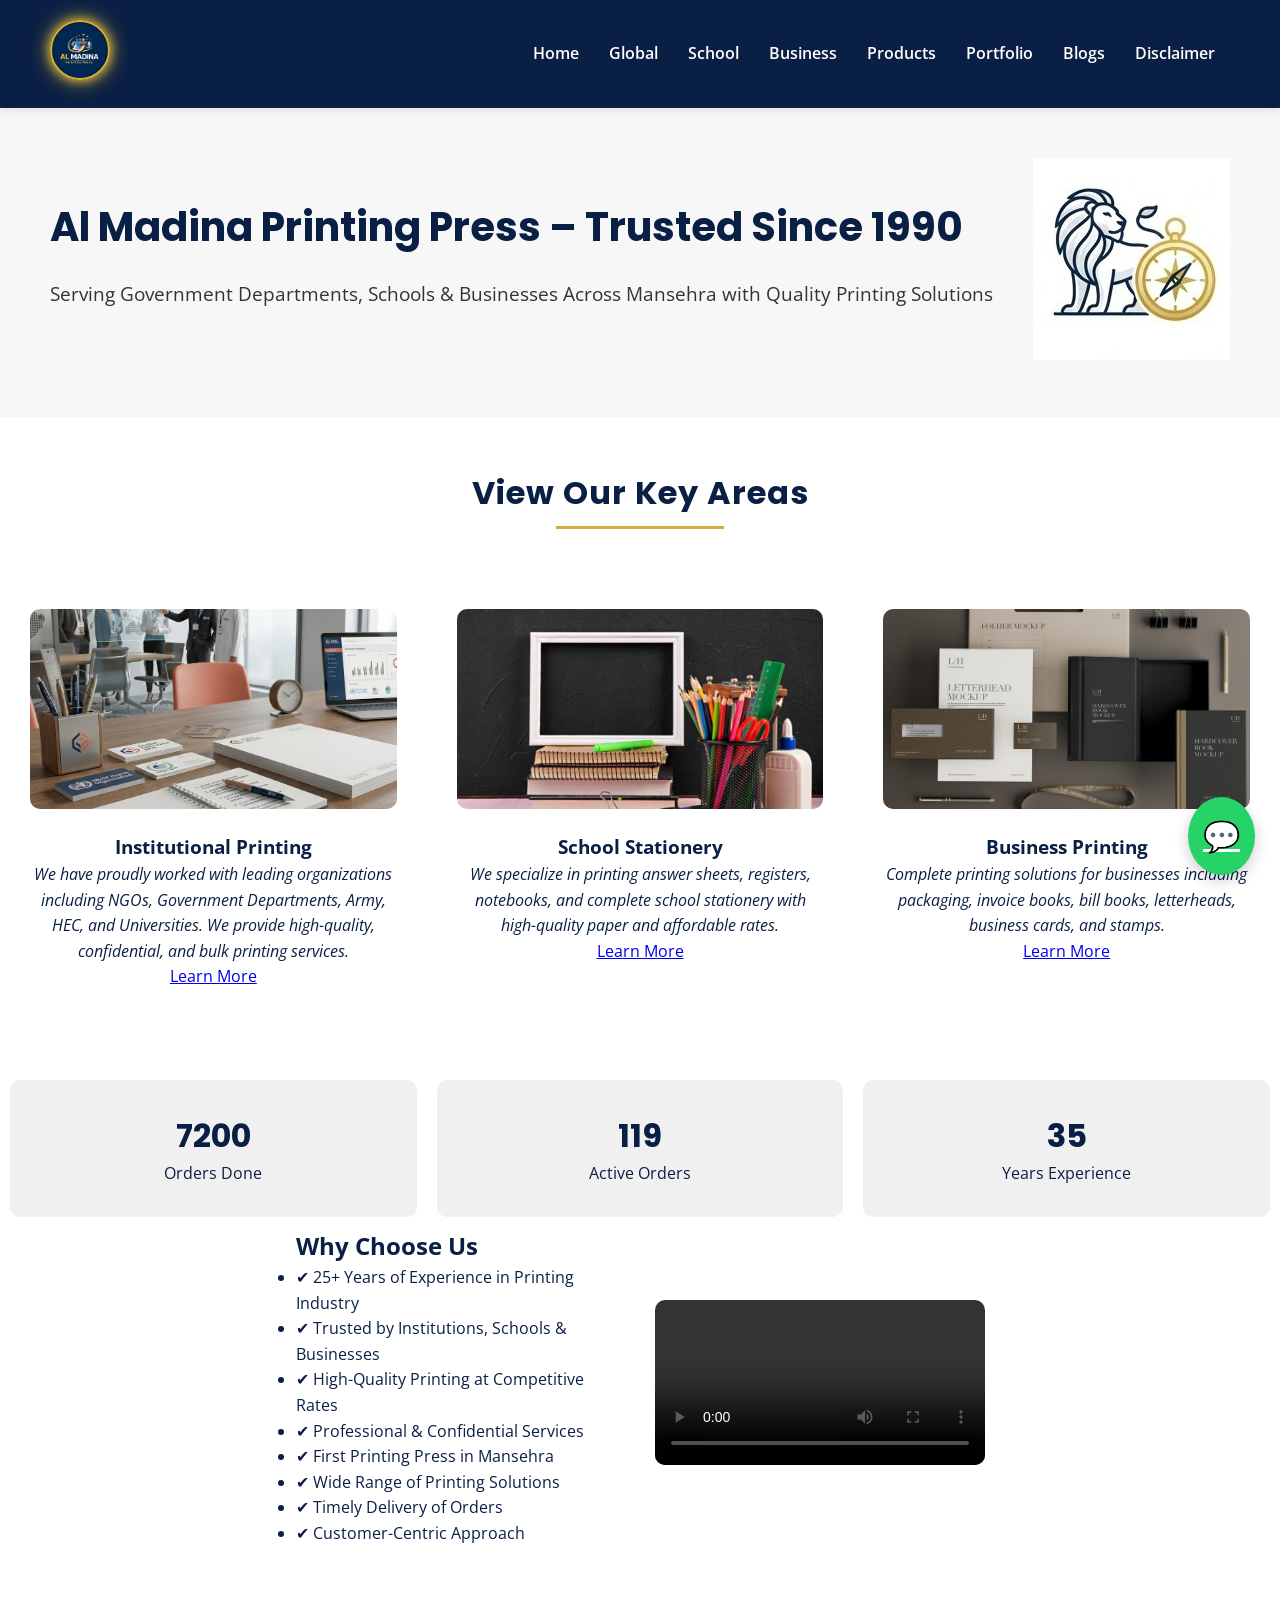
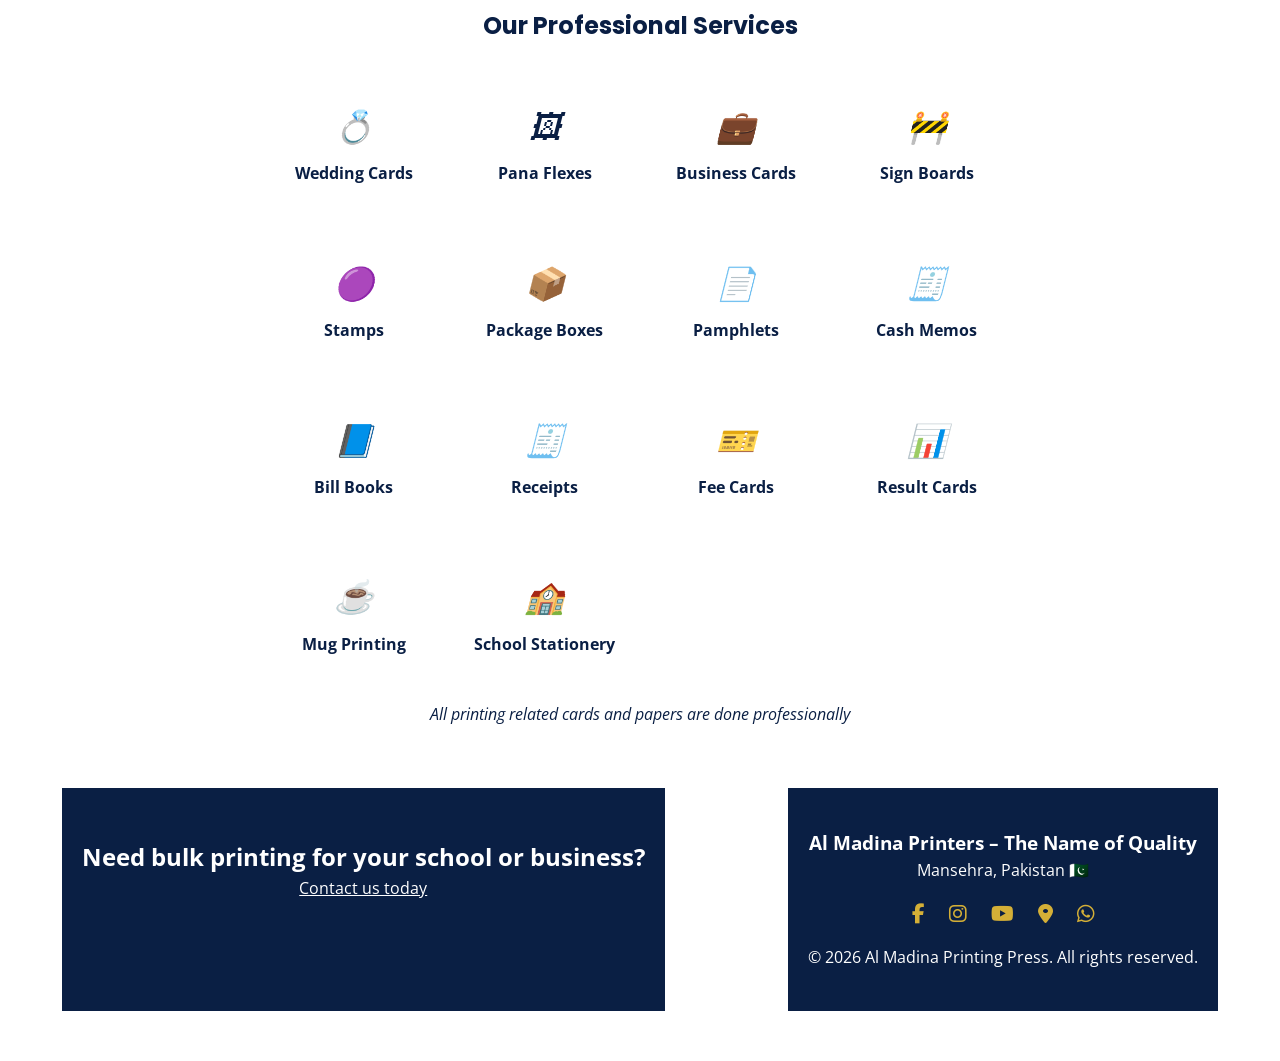
==== commit e83428d2: "Update index.html" ====
--- a/index.html
+++ b/index.html
@@ -64,7 +64,7 @@
   <!-- 3 MAIN BLOCKS -->
   <section class="main-blocks">
     <div class="block">
-      <img src="IP block.png" alt="Institutional Printing">
+      <img src="IP block.png" alt="Golbal Printing">
       <h3>Institutional Printing</h3>
       <p><em>We have proudly worked with leading organizations including NGOs, Government Departments, Army, HEC, and Universities. We provide high-quality, confidential, and bulk printing services.</em></p>
       <a href="institutional.html" class="btn btn-learn">Learn More</a>
@@ -96,7 +96,7 @@
       <p>Active Orders</p>
     </div>
     <div class="stat-card">
-      <h2 class="counter" data-target="25">0</h2>
+      <h2 class="counter" data-target="35">0</h2>
       <p>Years Experience</p>
     </div>
 
@@ -152,15 +152,7 @@
 
 
   
-  <!-- FEATURED PRODUCTS -->
-  <section class="featured-products">
-    <h2>Featured Products</h2>
-    <div class="products-grid">
-      <div class="product-card"><img src="product1.png" alt="Product 1"><h4>Business Cards</h4></div>
-      <div class="product-card"><img src="product2.png" alt="Product 2"><h4>Packaging Boxes</h4></div>
-      <div class="product-card"><img src="product3.png" alt="Product 3"><h4>School Notebooks</h4></div>
-    </div>
-  </section>
+
 
   <!-- CTA SECTION -->
   <section class="cta">
--- a/style.css
+++ b/style.css
@@ -433,3 +433,133 @@
   color: #fff;
   transform: scale(1.2);
 }
+
+
+/* ===== MAIN BLOCKS HEADING ===== */
+.main-heading {
+  text-align: center;
+  margin-top: 50px;
+}
+
+.main-heading h2 {
+  font-family: 'Poppins', sans-serif;
+  font-size: 2rem;
+  color: #0A1F44;
+  position: relative;
+  display: inline-block;
+}
+
+/* Golden underline effect */
+.main-heading h2::after {
+  content: '';
+  display: block;
+  width: 50%;
+  height: 3px;
+  background: #D4AF37;
+  margin: 8px auto 0;
+}
+.main-heading h2 {
+  letter-spacing: 1px;
+}
+
+
+
+  /* Issue's Solve  */
+
+/* MOBILE NAV OPEN */
+.nav-links.open {
+  display: flex;
+}
+
+/* MOBILE STYLE */
+@media (max-width: 991px) {
+  .nav-links {
+    position: absolute;
+    top: 80px;
+    right: 0;
+    background: #0A1F44;
+    width: 100%;
+    flex-direction: column;
+    align-items: center;
+    display: none;
+    padding: 20px 0;
+  }
+
+  .nav-links li {
+    margin: 10px 0;
+  }
+}
+
+/* FIX CONTAINER */
+.services,
+.featured-products {
+  max-width: 1200px;
+  margin: 0 auto;
+  padding: 60px 20px;
+}
+
+/* GRID FIX */
+.service-grid,
+.products-grid {
+  display: grid;
+  grid-template-columns: repeat(4, 1fr);
+  gap: 20px;
+}
+
+/* RESPONSIVE */
+@media (max-width: 991px) {
+  .service-grid,
+  .products-grid {
+    grid-template-columns: repeat(2, 1fr);
+  }
+}
+
+@media (max-width: 500px) {
+  .service-grid,
+  .products-grid {
+    grid-template-columns: 1fr;
+  }
+}
+
+/* ===== FOOTER FIX ===== */
+footer {
+  background: #0A1F44;
+  color: #fff;
+  padding: 40px 20px;
+}
+
+.footer-top {
+  max-width: 1100px;
+  margin: 0 auto;
+  text-align: center;
+}
+
+.social-links {
+  margin: 15px 0;
+}
+
+.social-links a {
+  margin: 0 10px;
+  font-size: 20px;
+  color: #D4AF37;
+  transition: 0.3s;
+}
+
+.social-links a:hover {
+  color: #fff;
+  transform: scale(1.2);
+}
+
+
+.navbar {
+  position: sticky;
+  top: 0;
+  z-index: 9999;
+}
+
+body {
+  overflow-x: hidden;
+}
+
+
+
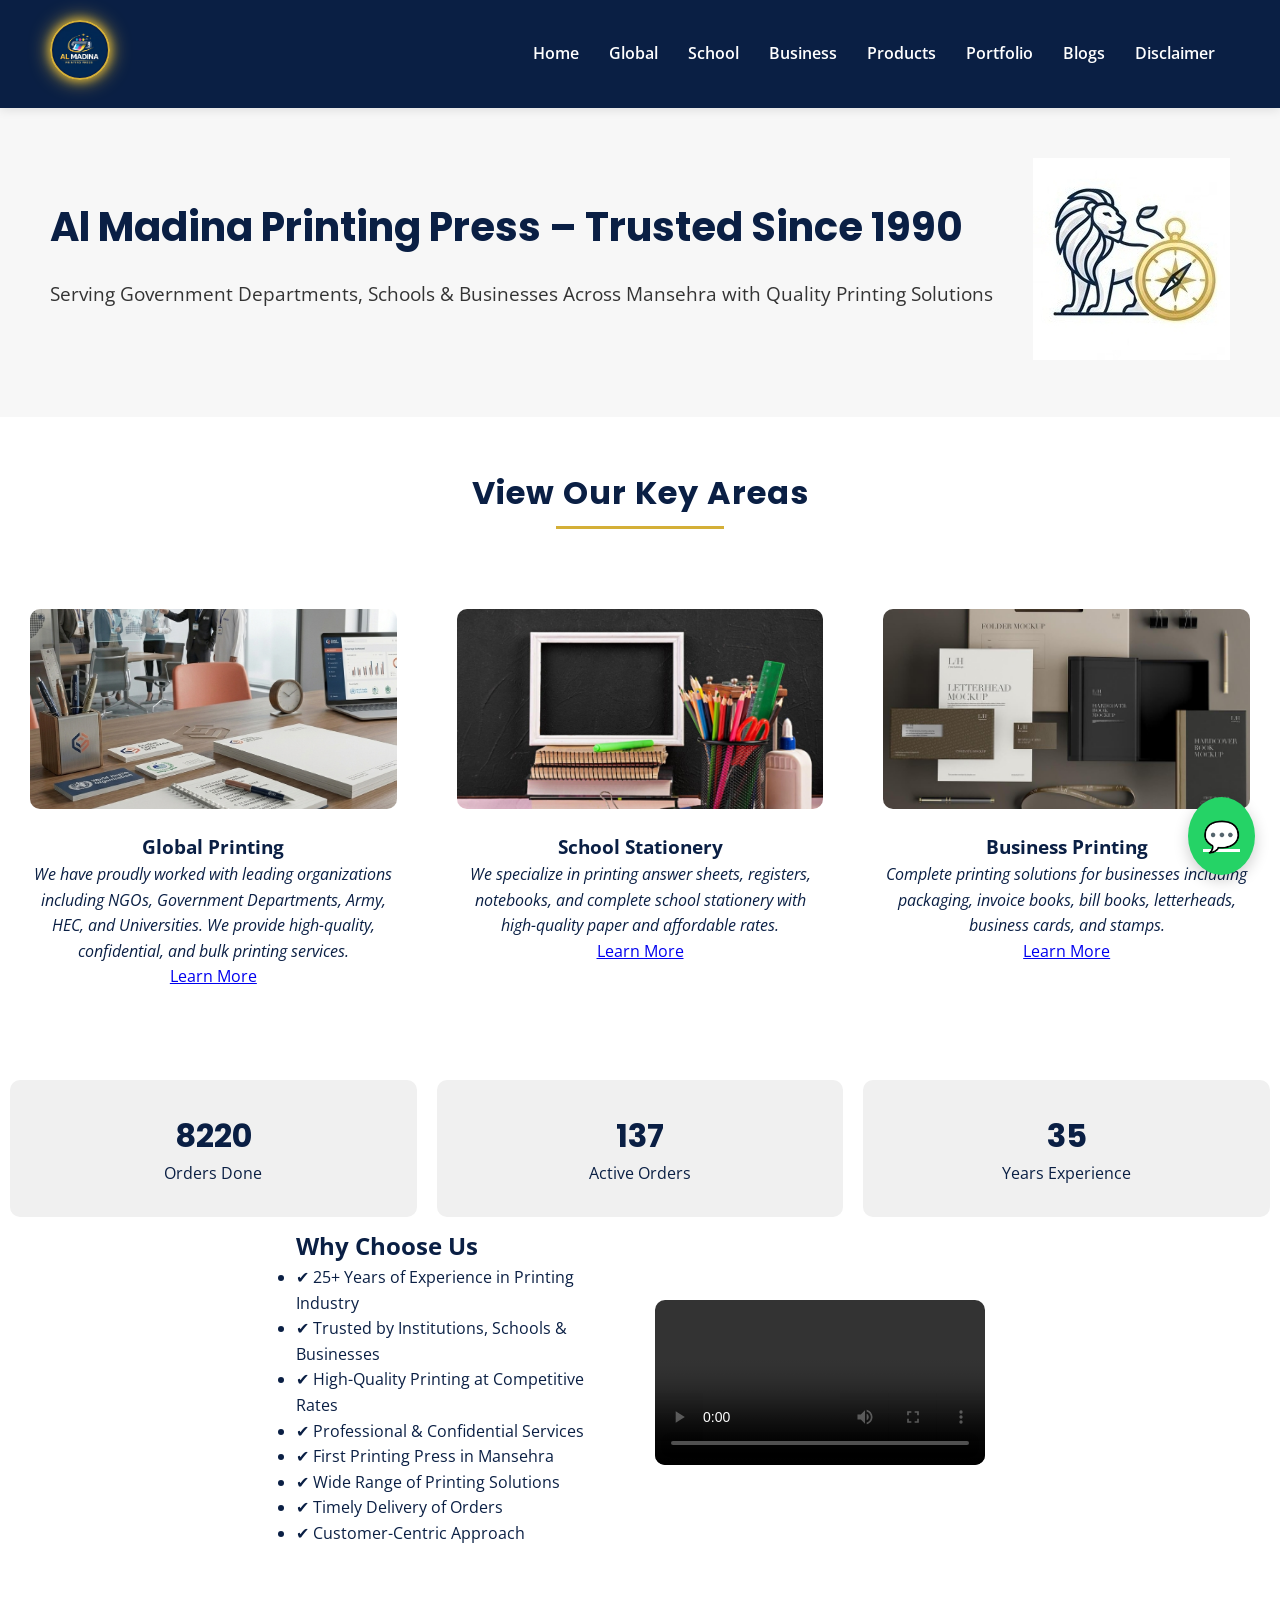
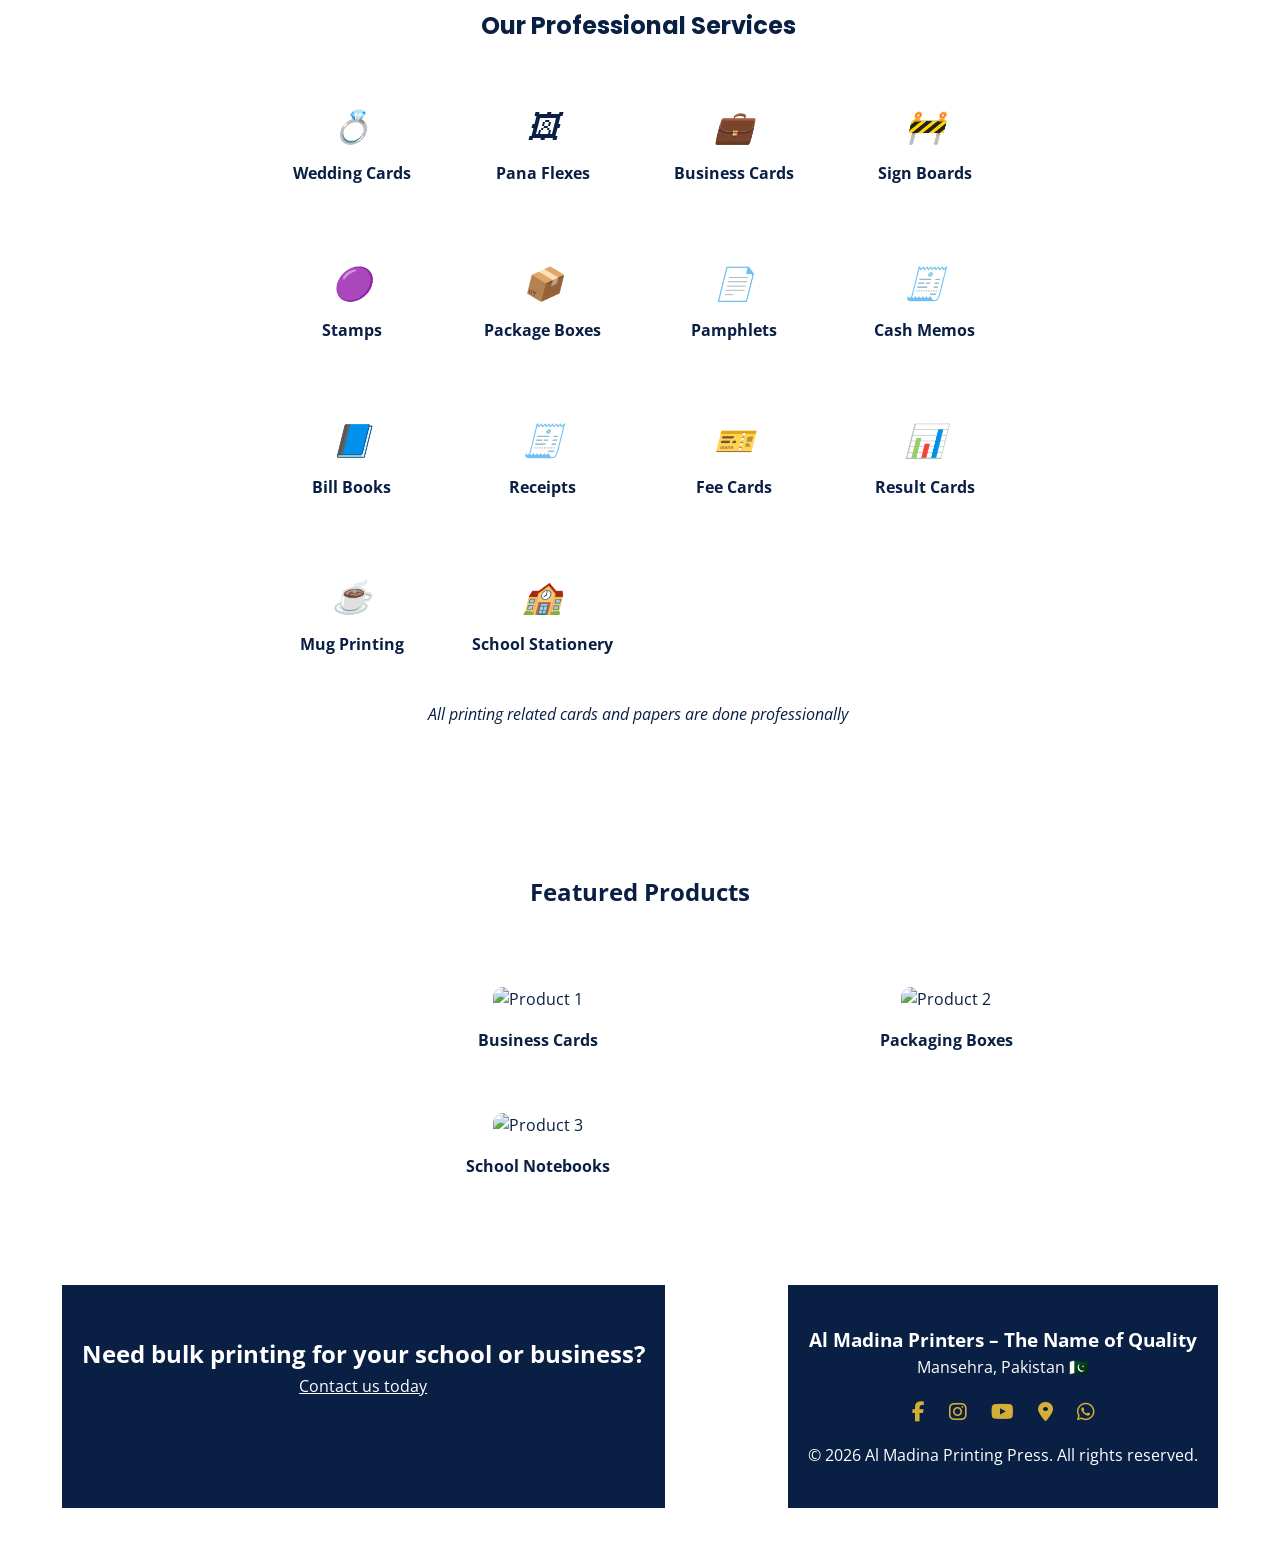
==== commit 95506e76: "Update index.html" ====
--- a/index.html
+++ b/index.html
@@ -65,7 +65,7 @@
   <section class="main-blocks">
     <div class="block">
       <img src="IP block.png" alt="Golbal Printing">
-      <h3>Institutional Printing</h3>
+      <h3>Global Printing</h3>
       <p><em>We have proudly worked with leading organizations including NGOs, Government Departments, Army, HEC, and Universities. We provide high-quality, confidential, and bulk printing services.</em></p>
       <a href="institutional.html" class="btn btn-learn">Learn More</a>
     </div>
@@ -152,7 +152,16 @@
 
 
   
-
+ <!-- FEATURED PRODUCTS -->
+‎  <section class="featured-products">
+‎    <h2>Featured Products</h2>
+‎    <div class="products-grid">
+‎      <div class="product-card"><img src="product1.png" alt="Product 1"><h4>Business Cards</h4></div>
+‎      <div class="product-card"><img src="product2.png" alt="Product 2"><h4>Packaging Boxes</h4></div>
+‎      <div class="product-card"><img src="product3.png" alt="Product 3"><h4>School Notebooks</h4></div>
+‎    </div>
+‎  </section>
+‎
 
   <!-- CTA SECTION -->
   <section class="cta">
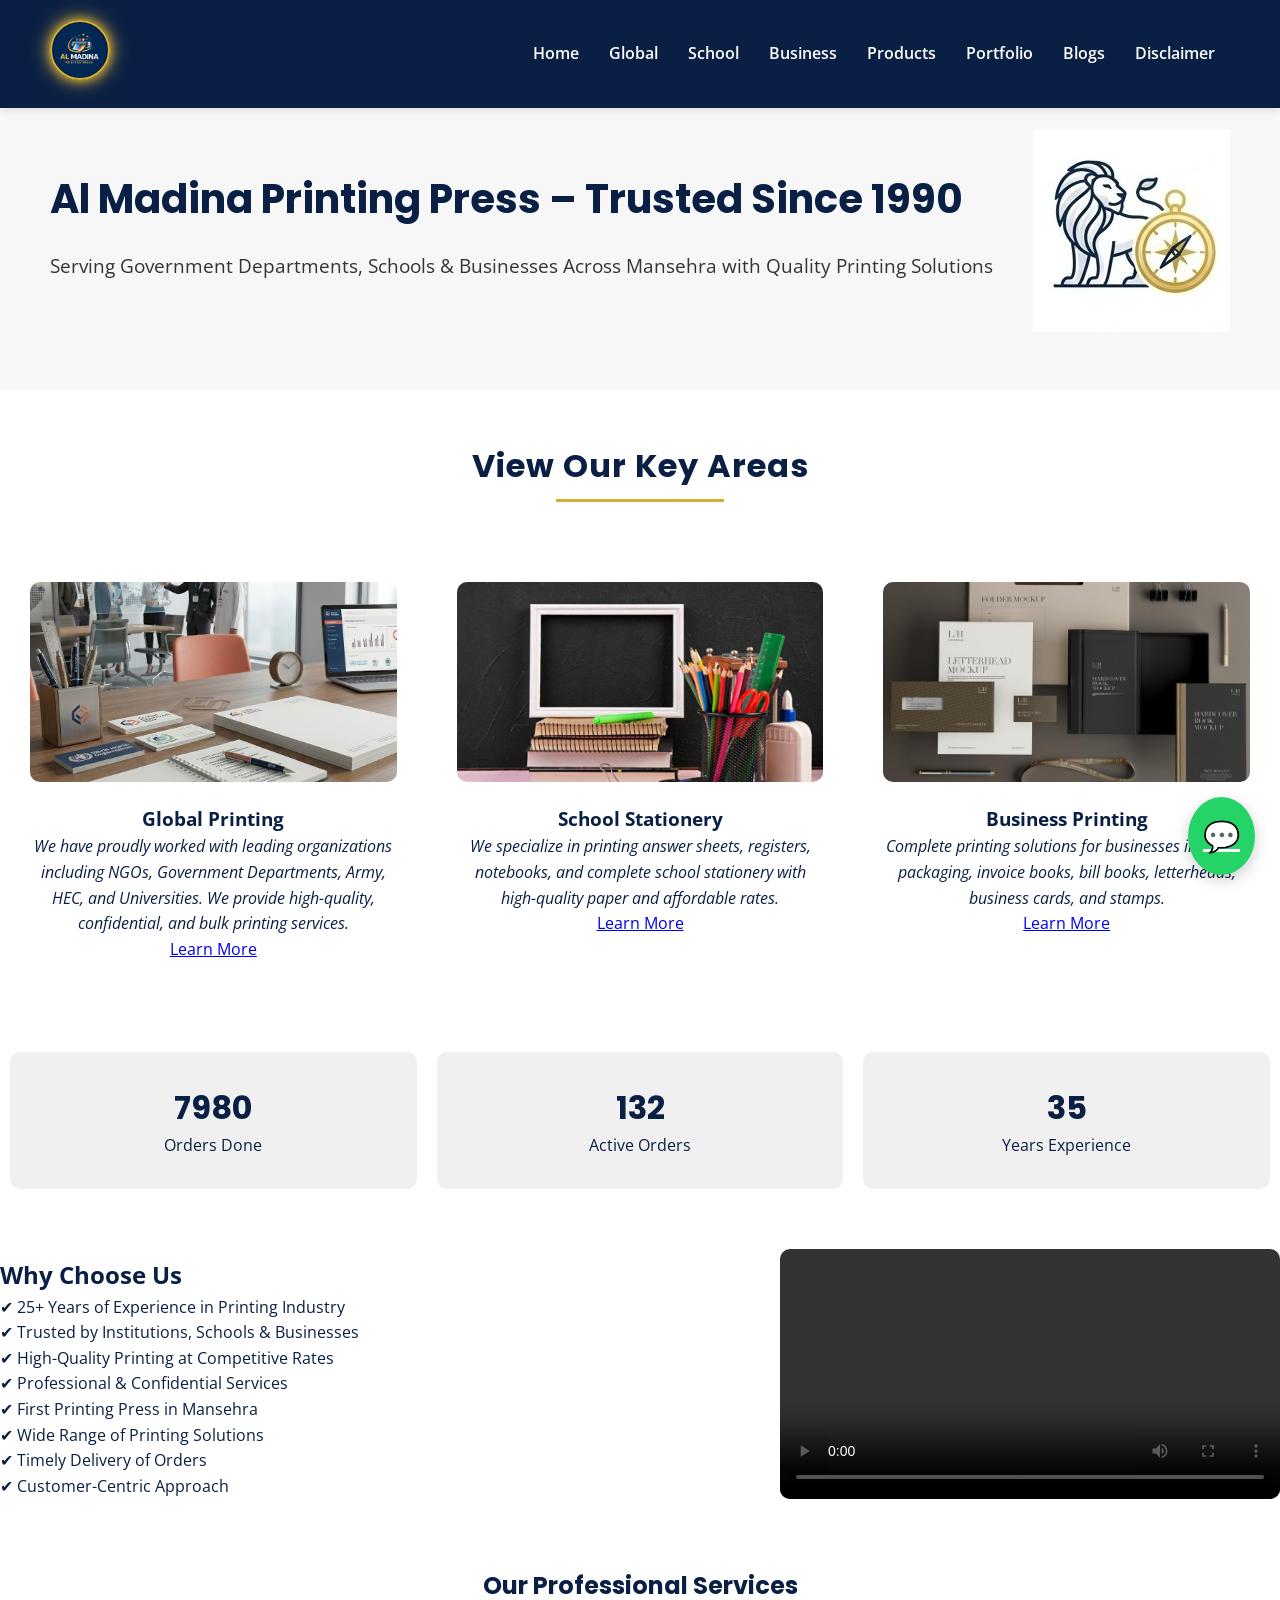
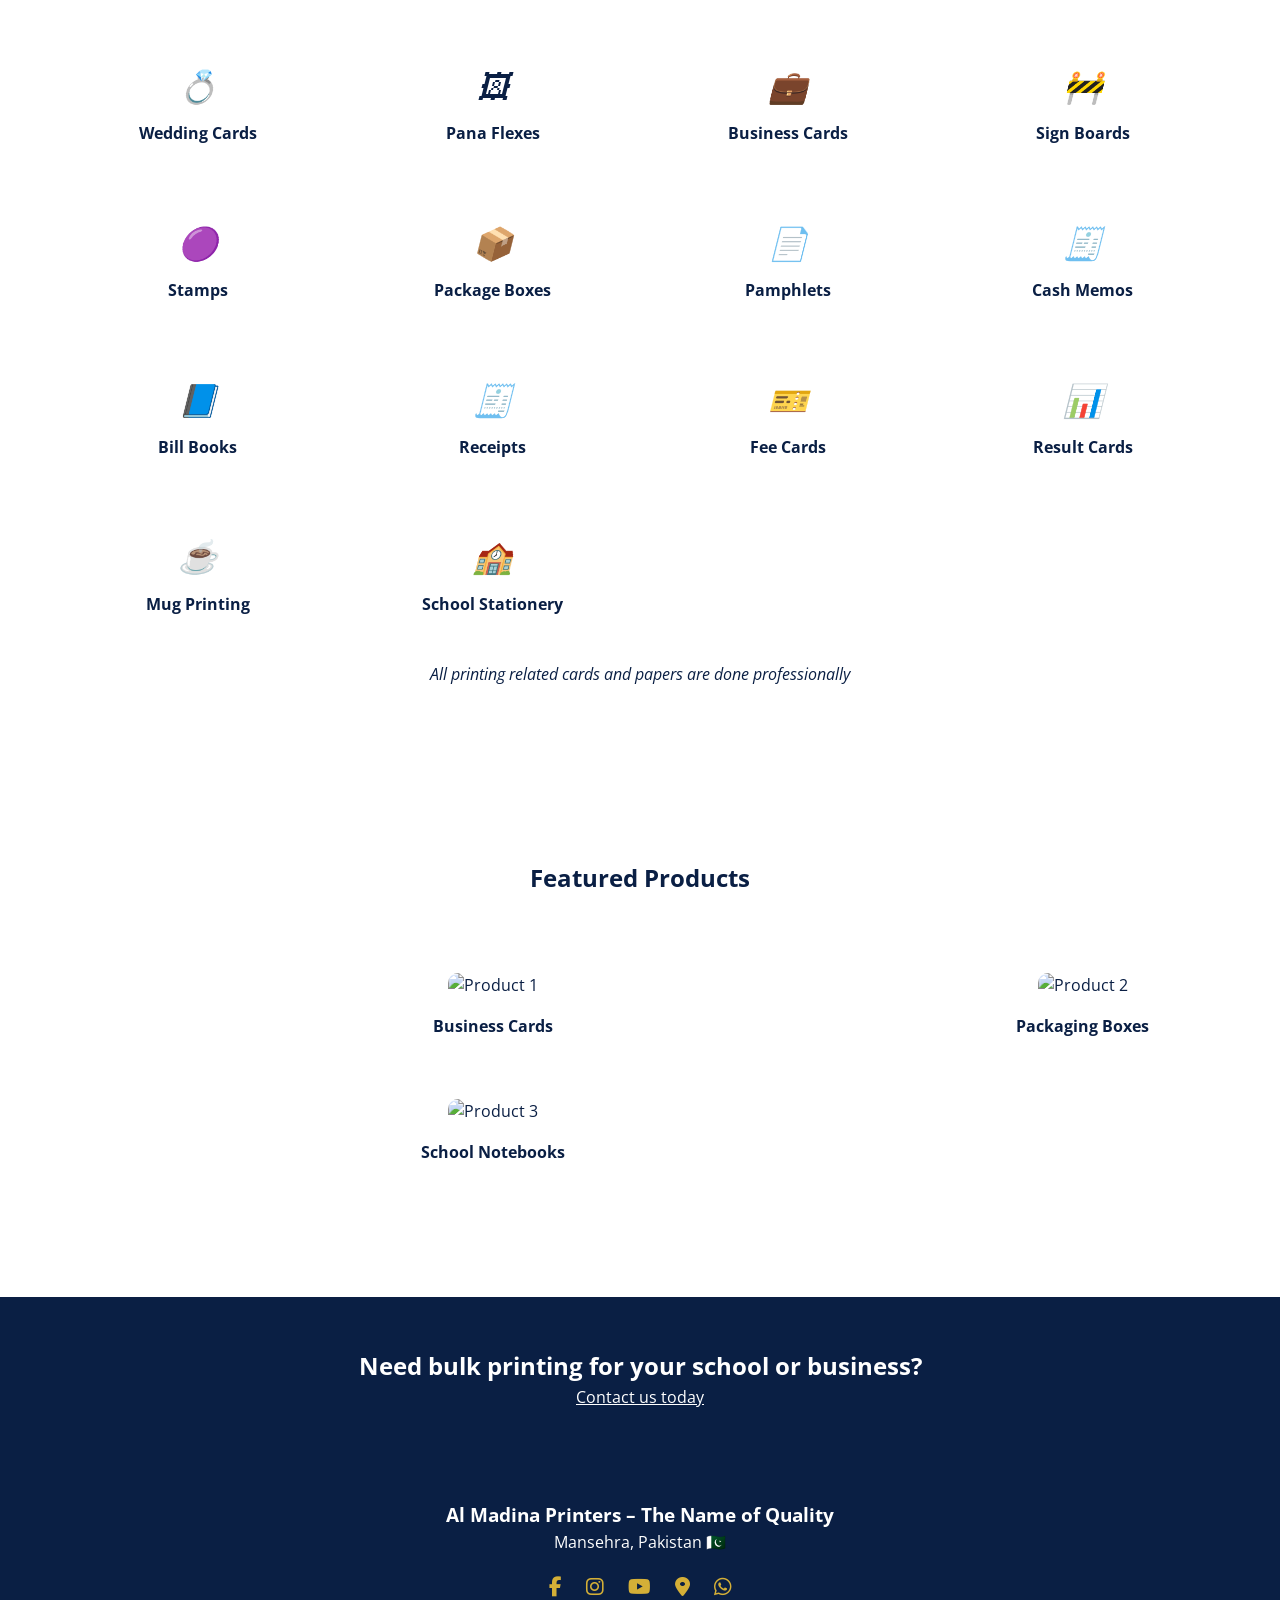
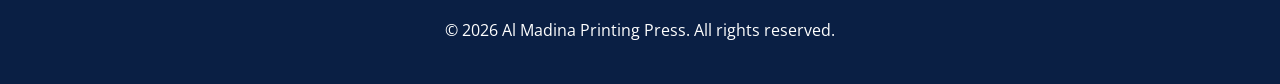
==== commit 9b687662: "Update index.html" ====
--- a/index.html
+++ b/index.html
@@ -99,7 +99,7 @@
       <h2 class="counter" data-target="35">0</h2>
       <p>Years Experience</p>
     </div>
-
+  </section>
 
     
 <section class="why-choose-us">
--- a/style.css
+++ b/style.css
@@ -563,3 +563,40 @@
 
 
 
+.navbar {
+  position: fixed;
+  top: 0;
+  left: 0;
+  width: 100%;
+  background: #0A1F44;
+  z-index: 9999;
+}
+
+body {
+  padding-top: 80px;
+}
+
+
+section {
+  width: 100%;
+  overflow: hidden;
+  }
+
+
+.service-grid,
+.products-grid {
+  display: grid;
+  grid-template-columns: repeat(4, 1fr);
+  gap: 20px;
+}
+
+.card {
+  width: 100%;
+  min-width: 0;
+}
+
+
+* {
+  max-width: 100%;
+}
+
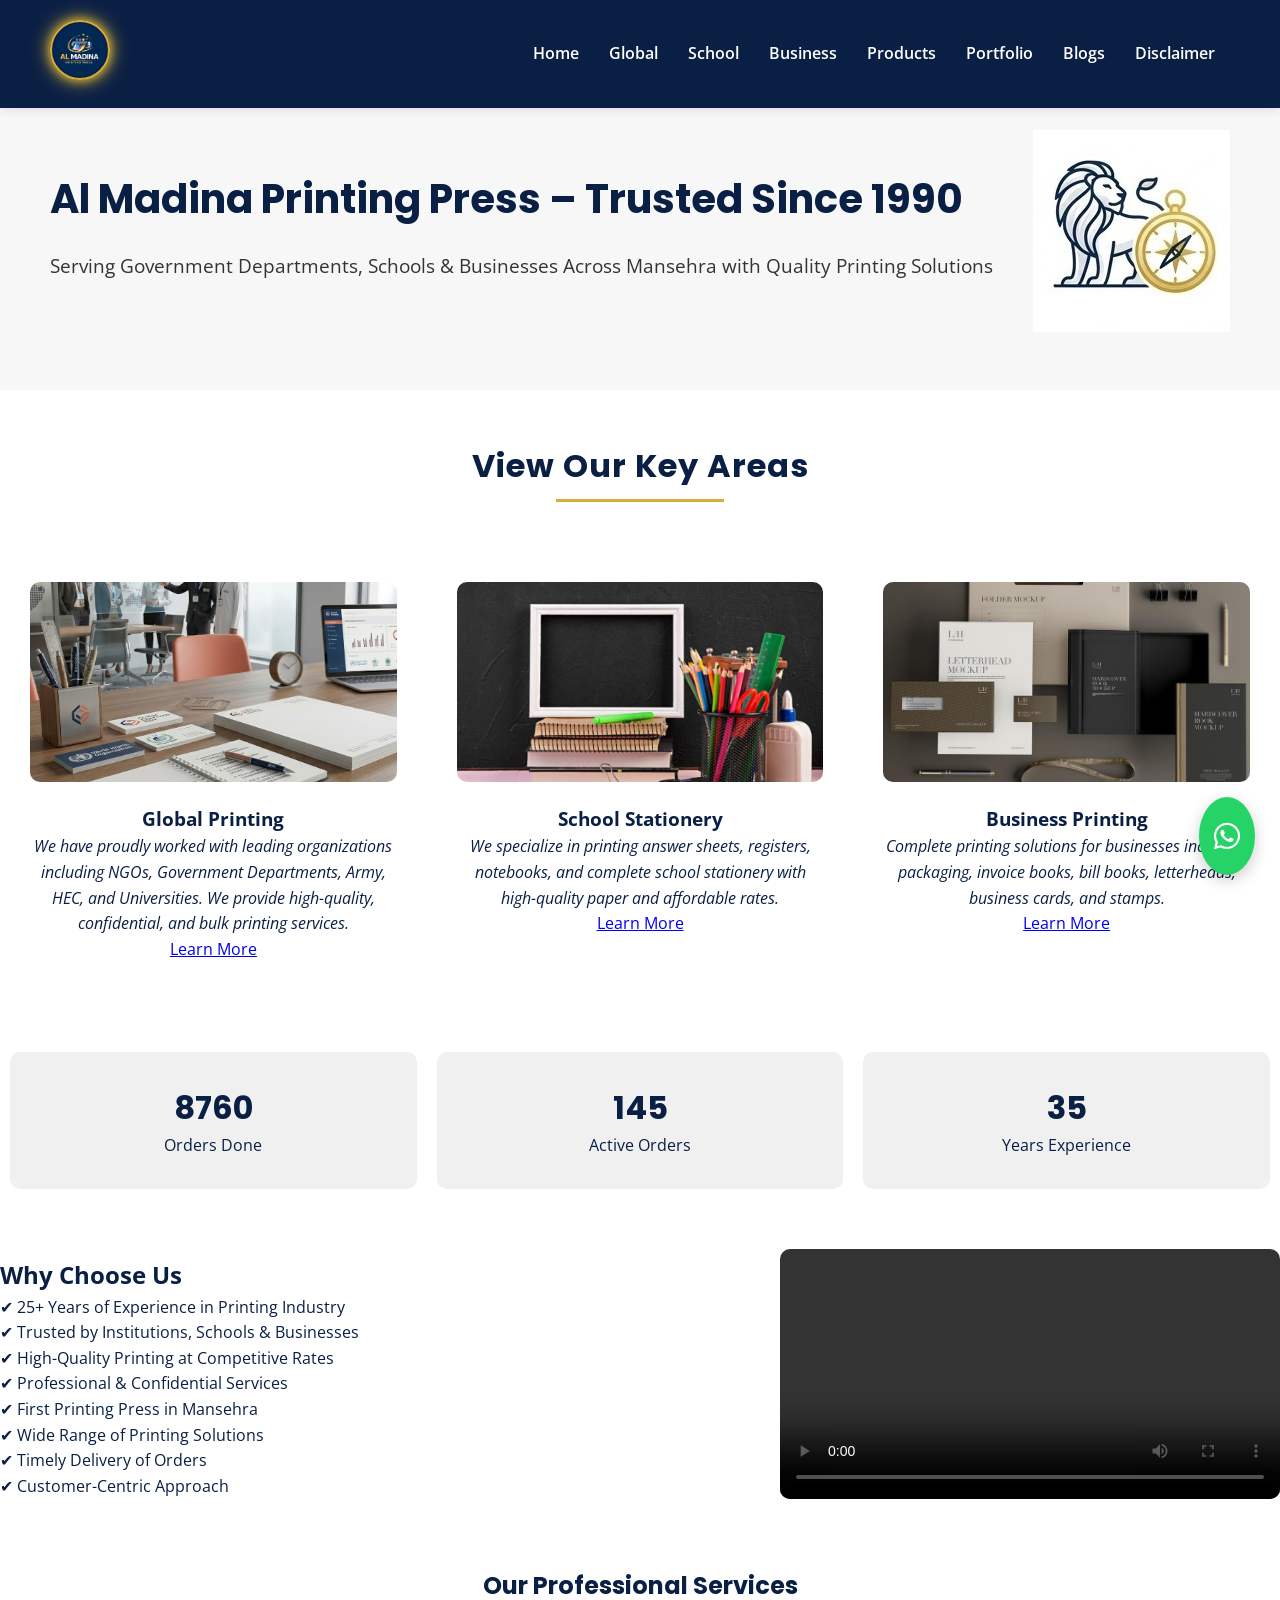
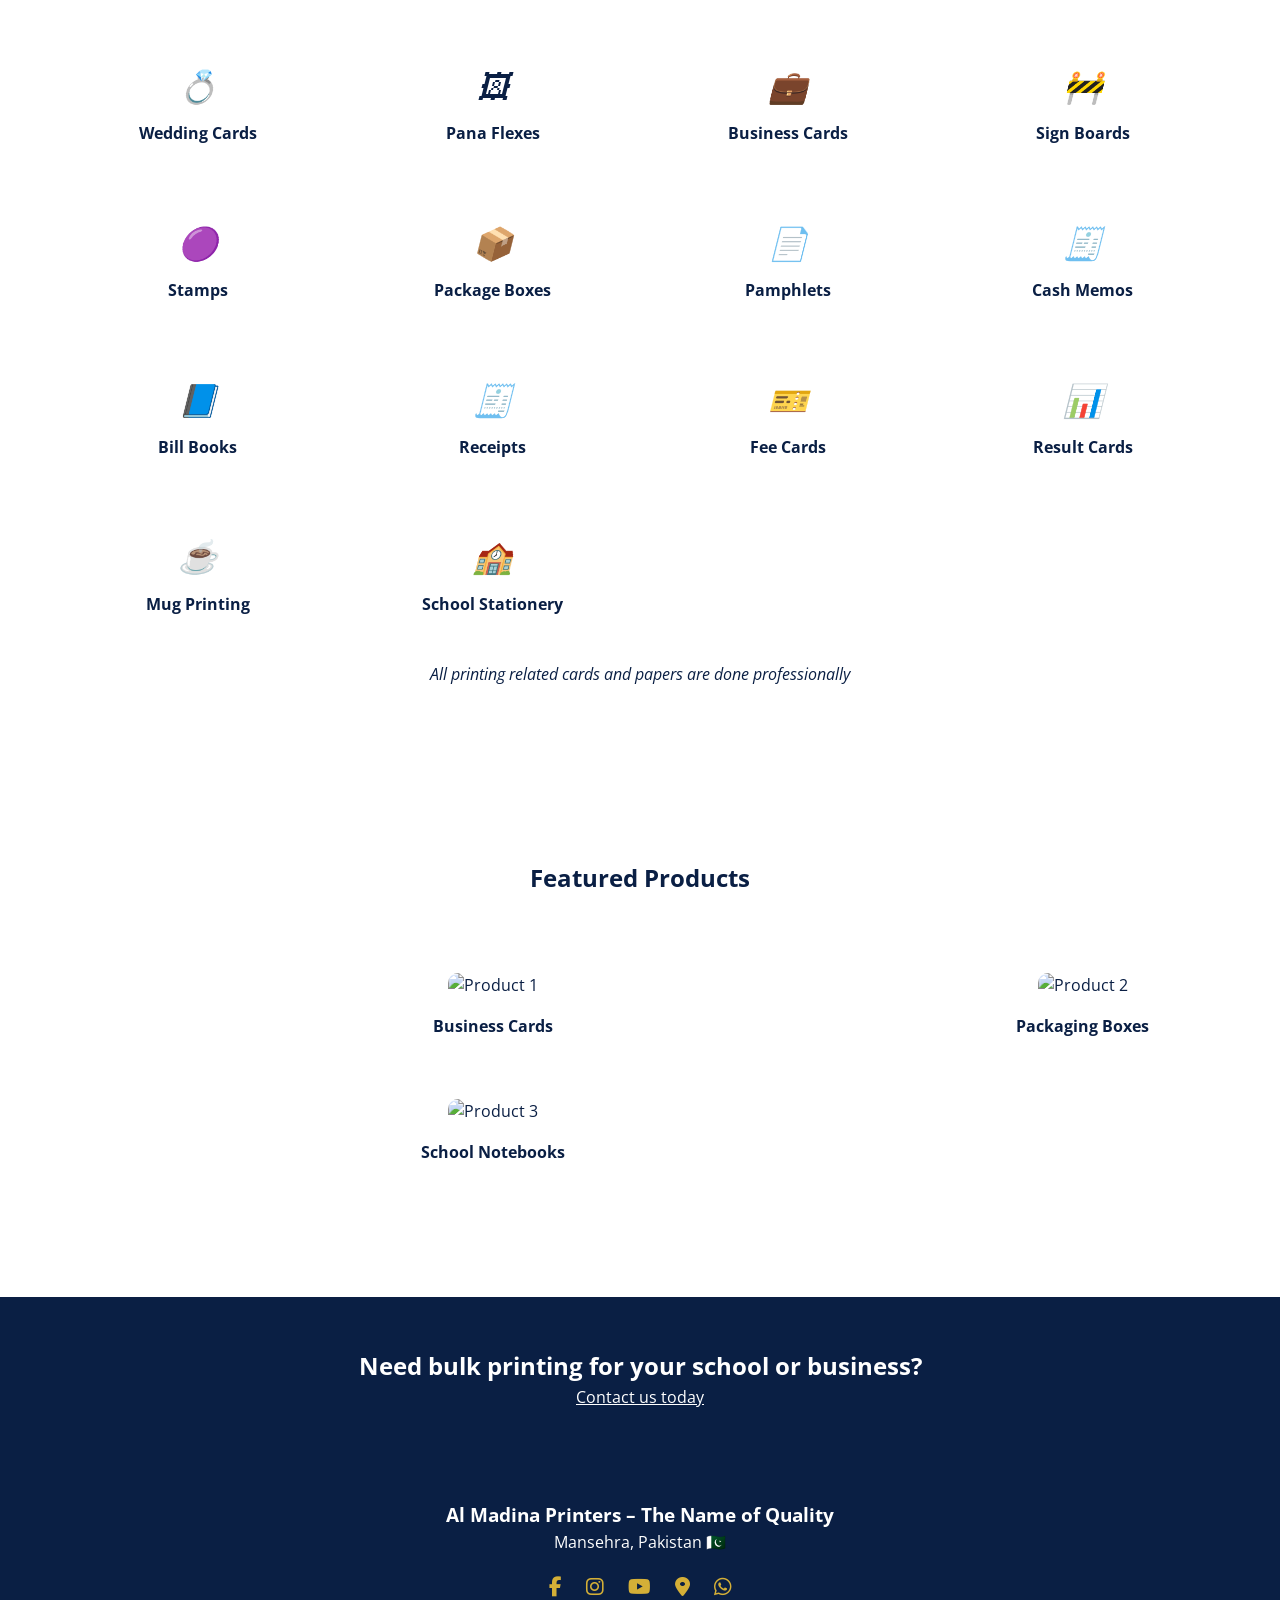
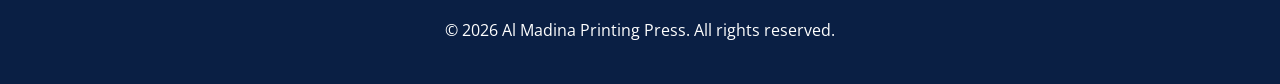
==== commit ac772e98: "Update index.html" ====
--- a/index.html
+++ b/index.html
@@ -186,8 +186,9 @@
   </footer>
 
   <!-- FLOATING WHATSAPP -->
-  <a href="https://wa.me/923155527513" class="whatsapp-float">💬</a>
-
+  <a href="https://wa.me/923155527513" class="whatsapp-float">
+  <i class="fab fa-whatsapp"></i>
+</a>
   <!-- Scripts -->
   <script src="script.js"></script>
 </body>
